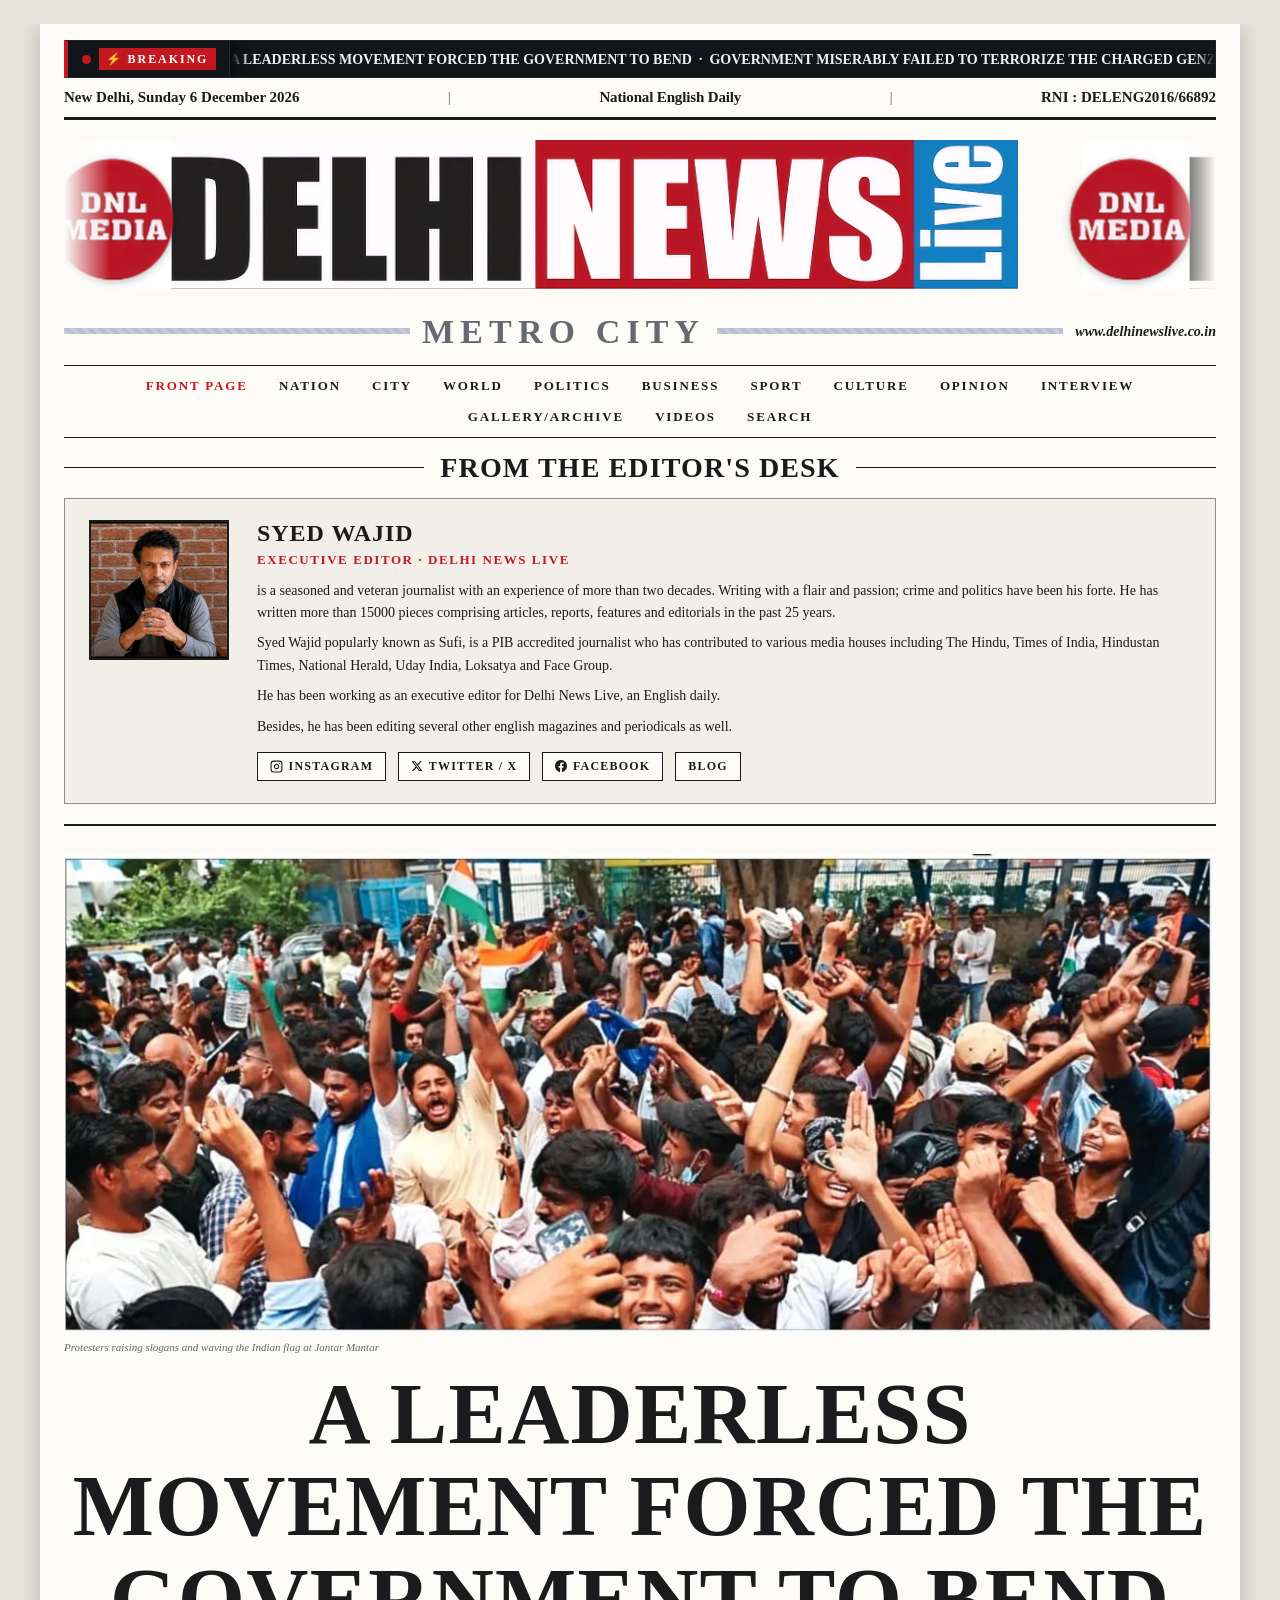
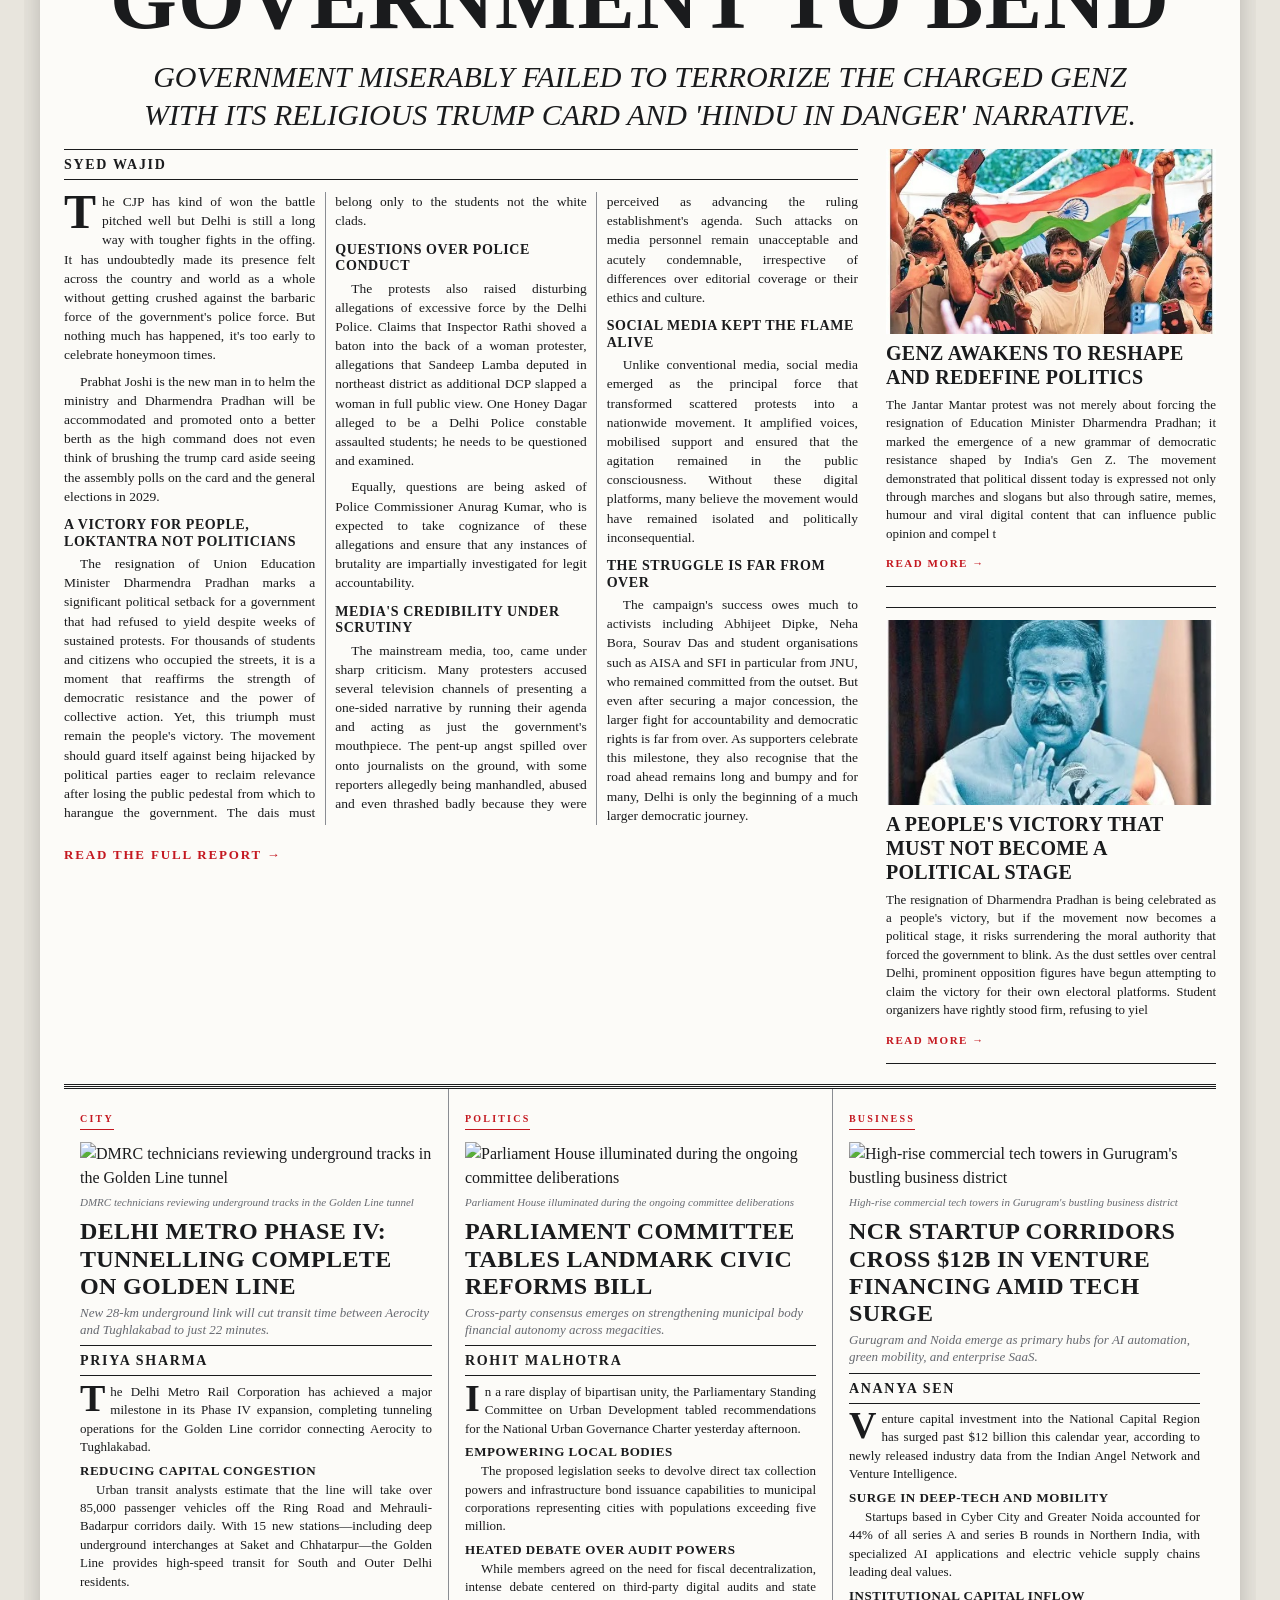
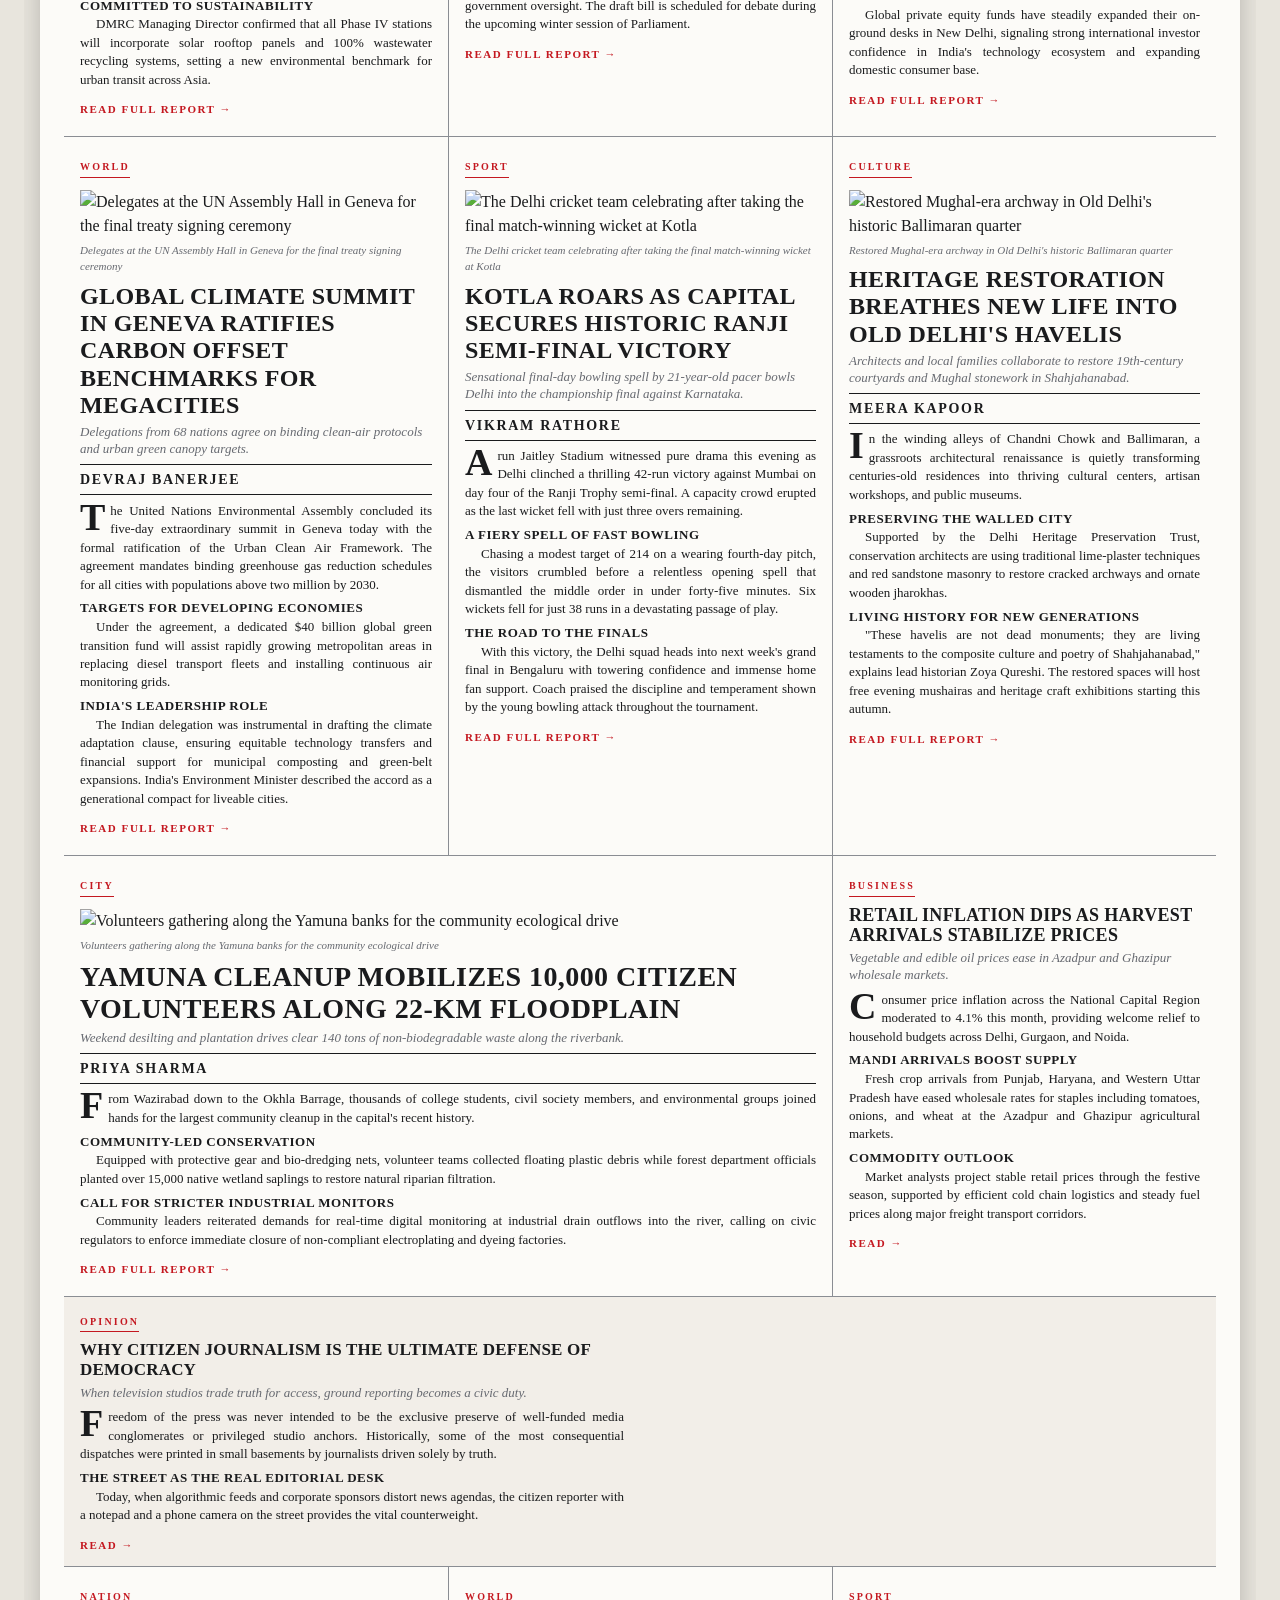
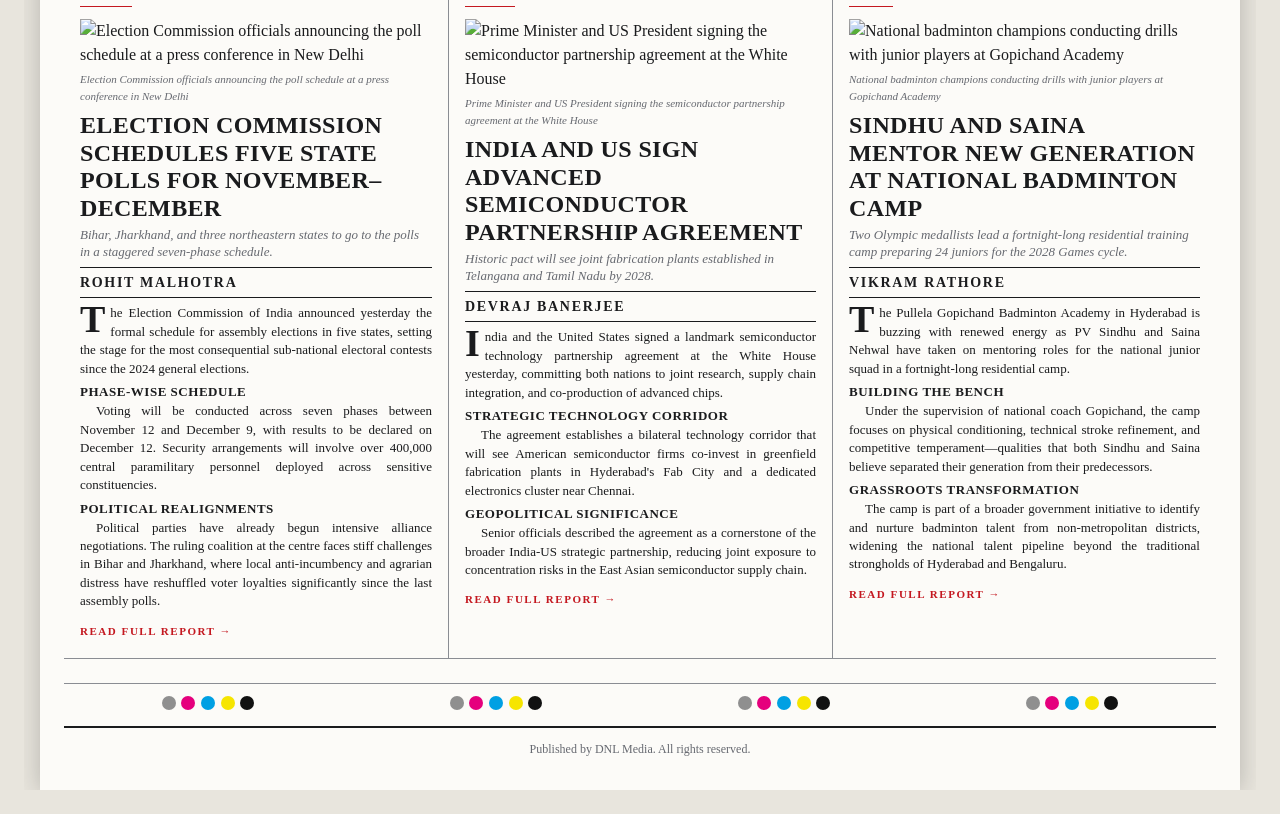
==== index.html @ 9e206ee4 "feat: add admin toggle for interview Q&A auto-bolding, paste normalization, and markdown bolding" ====
<!DOCTYPE html>
<html lang="en">
<head>
    <meta charset="UTF-8">
    <meta name="viewport" content="width=device-width, initial-scale=1.0">
    <title>Delhi News Live — Metro City Front Page</title>
    <meta name="description" content="The day's lead story, city reporting, opinion and national news from Delhi News Live in a classic newsprint layout.">
    <meta name="author" content="Delhi News Live">
    <meta property="og:title" content="Delhi News Live — Metro City Front Page">
    <meta property="og:description" content="The day's lead story, city reporting, opinion and national news from Delhi News Live.">
    <meta property="og:type" content="website">
    <meta name="twitter:card" content="summary_large_image">

    <!-- Favicon -->
    <link rel="icon" href="assets/logo.png" type="image/png">

    <!-- Google Fonts Preconnect & Stylesheets -->
    <link rel="preconnect" href="https://fonts.googleapis.com">
    <link rel="preconnect" href="https://fonts.gstatic.com" crossorigin="anonymous">
    <link href="https://fonts.googleapis.com/css2?family=Anton&family=Oswald:wght@400;600;700&family=PT+Serif:ital,wght@0,400;0,700;1,400;1,700&display=swap" rel="stylesheet">

    <!-- Newsprint Style -->
    <link rel="stylesheet" href="css/newsprint.css?v=21">
</head>
<body>
    <!-- Main Application Container -->
    <div id="app"></div>

    <!-- Application Scripts -->
    <!-- Supabase JS Client & Environment Config -->
    <script src="https://cdn.jsdelivr.net/npm/@supabase/supabase-js@2"></script>
    <script src="js/env.js"></script>
    <script src="js/supabaseClient.js"></script>
    <script src="js/data.js?v=21"></script>
    <script src="js/app.js?v=21"></script>
</body>
</html>
---- css/newsprint.css ----
/* ==========================================================================
   DELHI NEWS LIVE - COMPLETE MULTI-PAGE BROADSHEET SYSTEM
   Full newspaper print layouts for Front Page & inside continuation pages
   Strict Newsprint Hairline Rules - No Card Containers / No Drop Shadows
   ========================================================================== */

:root {
    --color-newsprint: #e8e5dd;
    --color-paper: #fcfbf8;
    --color-ink: #1a1b1d;
    --color-rule: #8a8d93;
    --color-stone: #666970;
    --color-strip: #c4cbd5;
    --color-tint: #f2eee8;
    --color-brandred: #c41820;
    --font-poster: "Times New Roman", Times, serif;
    --font-condensed: "Times New Roman", Times, serif;
    --font-serifhead: "Times New Roman", Times, serif;
    --font-sans: "Times New Roman", Times, serif;
}

*, *::before, *::after {
    box-sizing: border-box;
    margin: 0;
    padding: 0;
}

html {
    -webkit-text-size-adjust: 100%;
    tab-size: 4;
    line-height: 1.5;
    background-color: var(--color-newsprint);
    color: var(--color-ink);
    font-family: var(--font-serifhead);
    scroll-behavior: smooth;
    -webkit-tap-highlight-color: transparent;
    overflow-x: hidden;
    max-width: 100vw;
    width: 100%;
}

body {
    min-height: 100vh;
    background-color: var(--color-newsprint);
    color: var(--color-ink);
    padding: 0.75rem 0.35rem;
    overflow-x: hidden;
    max-width: 100vw;
    width: 100%;
}

@media (min-width: 640px) {
    body {
        padding: 1.5rem 1rem;
    }
}

@media (min-width: 1024px) {
    body {
        padding: 1.5rem 1.5rem;
    }
}

a {
    color: inherit;
    text-decoration: none;
    transition: color 0.15s ease;
}

/* ── Defensive Typography & Text Wrap ── */
h1, h2, h3, h4, h5, h6,
p, a, span, blockquote, figcaption, td, th, li {
    overflow-wrap: break-word;
    word-break: break-word;
}

/* ── Defensive Media & Embed Constraints ── */
img, video, canvas, svg {
    max-width: 100%;
    height: auto;
    display: block;
    border-radius: 0 !important;
}

iframe, embed, object {
    max-width: 100%;
    border: 0;
}

/* ── Wide Tables & Formatted Code Safety ── */
table {
    max-width: 100%;
    width: 100%;
    overflow-x: auto;
    display: block;
    border-collapse: collapse;
}

pre, code {
    max-width: 100%;
    overflow-x: auto;
    white-space: pre-wrap;
    word-break: break-word;
}

button, input, select, textarea {
    font: inherit;
    color: inherit;
    letter-spacing: inherit;
    max-width: 100%;
}

/* ==========================================================================
   PAPER CONTAINER & BROADSHEET PAGE
   ========================================================================== */
.paper-page-wrapper {
    min-height: 100vh;
    background-color: var(--color-newsprint);
    display: flex;
    flex-direction: column;
    align-items: center;
    overflow-x: hidden;
    width: 100%;
    max-width: 100vw;
}

.paper {
    width: 100%;
    max-width: 1200px;
    background-color: var(--color-paper);
    padding: 0.75rem 0.75rem 1.5rem 0.75rem;
    box-shadow: 0 2px 24px rgba(0, 0, 0, 0.22);
    margin: 0 auto;
    position: relative;
    border-radius: 0 !important;
    overflow-x: hidden;
    box-sizing: border-box;
}

@media (min-width: 640px) {
    .paper {
        padding: 1rem 1.5rem 2rem 1.5rem;
    }
}

/* ==========================================================================
   PAGE FOLIO & RUNNING HEADER (FOR INSIDE PAGES)
   ========================================================================== */
.newspaper-running-folio {
    display: flex;
    flex-wrap: wrap;
    align-items: center;
    justify-content: space-between;
    gap: 0.5rem;
    border-bottom: 3px double var(--color-ink);
    padding-bottom: 0.4rem;
    margin-bottom: 0.75rem;
    font-family: var(--font-condensed);
    font-size: 13px;
    font-weight: 700;
    text-transform: uppercase;
    letter-spacing: 0.14em;
}

.folio-page-num {
    color: var(--color-brandred);
    font-size: 15px;
}

.folio-section-title {
    font-size: 16px;
    letter-spacing: 0.2em;
    color: var(--color-ink);
}

/* ==========================================================================
   NEWSPAPER PAGE-TURNING CONTROLS (EDITION NAVIGATOR)
   ========================================================================== */
.edition-page-bar {
    margin: 0.6rem 0;
    padding: 0.4rem 0.5rem;
    background-color: var(--color-tint);
    border: 1px solid var(--color-rule);
    display: flex;
    flex-wrap: wrap;
    align-items: center;
    justify-content: space-between;
    gap: 0.5rem;
    font-family: var(--font-condensed);
    font-size: 12px;
    font-weight: 700;
    text-transform: uppercase;
    letter-spacing: 0.12em;
    border-radius: 0;
}

.page-pills-list {
    display: flex;
    flex-wrap: wrap;
    align-items: center;
    gap: 0.35rem;
}

.page-pill {
    padding: 0.25rem 0.55rem;
    border: 1px solid var(--color-ink);
    background-color: var(--color-paper);
    color: var(--color-ink);
    cursor: pointer;
    border-radius: 0;
    transition: all 0.15s ease;
}

.page-pill:hover, .page-pill.active {
    background-color: var(--color-ink);
    color: var(--color-paper);
}

.page-pill.active {
    border-color: var(--color-brandred);
}

@media (max-width: 640px) {
    .edition-page-bar {
        overflow-x: auto;
        justify-content: flex-start;
        scrollbar-width: none;
    }
    .edition-page-bar::-webkit-scrollbar {
        display: none;
    }
    .page-pills-list {
        flex-wrap: nowrap;
    }
}

/* ==========================================================================
   TOP METADATA STRIP (NEW DELHI DATE | TAGLINE | RNI)
   ========================================================================== */
.top-meta-strip {
    display: flex;
    flex-wrap: wrap;
    align-items: center;
    justify-content: space-between;
    gap: 0.25rem 1rem;
    border-bottom: 3px solid var(--color-ink);
    padding-bottom: 0.5rem;
    font-family: var(--font-serifhead);
    font-size: 12px;
    font-weight: 700;
}

@media (min-width: 640px) {
    .top-meta-strip {
        font-size: 15px;
    }
}

.meta-divider {
    color: var(--color-rule);
    display: none;
}

@media (min-width: 640px) {
    .meta-divider {
        display: inline;
    }
}

.font-condensed {
    font-family: var(--font-condensed);
}

.font-poster {
    font-family: var(--font-poster);
}

.font-serifhead {
    font-family: var(--font-serifhead);
}

/* ==========================================================================
   MASTHEAD & MARQUEE GLIDE
   ========================================================================== */
.masthead-track {
    display: block;
    margin-top: 0.75rem;
    overflow: hidden;
    padding: 8px 0;
    -webkit-mask-image: linear-gradient(90deg, transparent, #000 4% 96%, transparent);
    mask-image: linear-gradient(90deg, transparent, #000 4% 96%, transparent);
    cursor: pointer;
}

.masthead-marquee {
    display: flex;
    align-items: center;
    gap: 2.5rem;
    width: max-content;
    padding-right: 2.5rem;
    animation: masthead-scroll 22s linear infinite;
}

.masthead-track:hover .masthead-marquee {
    animation-play-state: paused;
}

@keyframes masthead-scroll {
    0% {
        transform: translateX(-50%);
    }
    100% {
        transform: translateX(0);
    }
}

.masthead-item {
    flex: none;
    height: 62px;
    width: auto;
    object-fit: contain;
    border-radius: 0 !important;
}

.dnl-logo-lockup {
    position: relative;
    display: inline-flex;
    align-items: center;
    height: 62px;
    aspect-ratio: 1024 / 161;
    flex: none;
    user-select: none;
}

.dnl-logo-banner {
    width: 100%;
    height: 100%;
    display: block;
    object-fit: contain;
    pointer-events: none;
}

.dnl-circle-spin-wrap {
    position: absolute;
    left: 4.98%;
    top: 52.8%;
    transform: translate(-50%, -50%);
    height: 110%;
    aspect-ratio: 1 / 1;
    perspective: 600px;
    display: flex;
    align-items: center;
    justify-content: center;
    pointer-events: none;
}

.dnl-globe-disc {
    width: 100%;
    height: 100%;
    position: relative;
    transform-style: preserve-3d;
    animation: dnlGlobeSpin 7s linear infinite;
    will-change: transform;
}

.dnl-globe-face {
    position: absolute;
    inset: 0;
    width: 100%;
    height: 100%;
    border-radius: 50%;
    backface-visibility: hidden;
    -webkit-backface-visibility: hidden;
    object-fit: contain;
    filter: drop-shadow(0 2px 5px rgba(0, 0, 0, 0.25));
}

.dnl-globe-front {
    transform: rotateY(0deg);
}

.dnl-globe-back {
    transform: rotateY(180deg);
}

@keyframes dnlGlobeSpin {
    0% {
        transform: rotateY(0deg);
    }
    100% {
        transform: rotateY(360deg);
    }
}

@media (min-width: 640px) {
    .masthead-item,
    .dnl-logo-lockup {
        height: 110px;
    }
    .masthead-marquee {
        gap: 4rem;
        padding-right: 4rem;
    }
}

@media (min-width: 1024px) {
    .masthead-item,
    .dnl-logo-lockup {
        height: 150px;
    }
}

/* ==========================================================================
   SUB-MASTHEAD STRIP (METRO CITY | WWW.DELHINEWSLIVE.CO.IN)
   ========================================================================== */
.sub-masthead-strip {
    margin-top: 0.5rem;
    display: flex;
    align-items: center;
    gap: 0.75rem;
}

.sub-strip-bar {
    height: 6px;
    flex: 1;
    background-color: var(--color-strip);
    background-image: repeating-linear-gradient(
        45deg,
        var(--color-strip),
        var(--color-strip) 4px,
        rgba(0,0,0,0.06) 4px,
        rgba(0,0,0,0.06) 8px
    );
}

.edition-title {
    font-family: var(--font-condensed);
    font-size: 19px;
    font-weight: 700;
    letter-spacing: 0.18em;
    color: var(--color-stone);
    white-space: nowrap;
    text-transform: uppercase;
}

@media (min-width: 640px) {
    .edition-title {
        font-size: 34px;
    }
}

.website-label {
    white-space: nowrap;
    font-family: var(--font-serifhead);
    font-size: 11px;
    font-weight: 700;
    font-style: italic;
}

@media (min-width: 640px) {
    .website-label {
        font-size: 14px;
    }
}

/* ==========================================================================
   NAVIGATION BAR (FRONT PAGE | SECTIONS | SEARCH)
   ========================================================================== */
.nav-bar {
    margin-top: 0.5rem;
    display: flex;
    flex-wrap: wrap;
    align-items: center;
    justify-content: center;
    gap: 0.35rem 1rem;
    border-top: 1px solid var(--color-ink);
    border-bottom: 1px solid var(--color-ink);
    padding: 0.375rem 0.5rem;
    font-family: var(--font-condensed);
    font-size: 12px;
    font-weight: 700;
    text-transform: uppercase;
    letter-spacing: 0.14em;
}

@media (min-width: 640px) {
    .nav-bar {
        font-size: 13px;
        gap: 0.25rem 1.25rem;
    }
}

.nav-link {
    cursor: pointer;
    padding: 0.25rem 0.35rem;
    border-radius: 0;
    display: inline-block;
    white-space: nowrap;
}

.nav-link:hover, .nav-link.active {
    color: var(--color-brandred);
}

@media (max-width: 640px) {
    .nav-bar {
        flex-wrap: nowrap;
        overflow-x: auto;
        justify-content: flex-start;
        -webkit-overflow-scrolling: touch;
        scrollbar-width: none;
        padding: 0.4rem 0.5rem;
        gap: 0.2rem 0.65rem;
    }
    .nav-bar::-webkit-scrollbar {
        display: none;
    }
    .nav-link {
        flex-shrink: 0;
        padding: 0.3rem 0.45rem;
    }
}

/* ==========================================================================
   LEAD STORY & MAIN ARTICLE LAYOUT
   ========================================================================== */
.lead-article {
    margin-top: 0.75rem;
    min-width: 0;
    max-width: 100%;
}

.figure-wrapper {
    margin-bottom: 0.5rem;
    min-width: 0;
    max-width: 100%;
}

.lead-image {
    width: 100%;
    max-height: 520px;
    object-fit: cover;
    border-radius: 0 !important;
}

.lead-caption {
    margin-top: 0.25rem;
    font-family: var(--font-serifhead);
    font-size: 11px;
    font-style: italic;
    color: var(--color-stone);
    overflow-wrap: break-word;
    word-break: break-word;
}

.lead-headline {
    margin-top: 0.75rem;
    text-align: center;
    font-family: var(--font-poster);
    font-size: 32px;
    font-weight: 700;
    line-height: 1.08;
    letter-spacing: 0.015em;
    text-transform: uppercase;
    cursor: pointer;
    overflow-wrap: break-word;
    word-break: break-word;
    min-width: 0;
    max-width: 100%;
}

.lead-headline a:hover {
    color: var(--color-brandred);
}

@media (min-width: 640px) {
    .lead-headline {
        font-size: 62px;
    }
}

@media (min-width: 1024px) {
    .lead-headline {
        font-size: 86px;
    }
}

.lead-standfirst {
    margin: 0.75rem auto 0 auto;
    max-width: 1050px;
    text-align: center;
    font-family: var(--font-serifhead);
    font-size: 15px;
    line-height: 1.25;
    font-style: italic;
    color: var(--color-ink);
    overflow-wrap: break-word;
    word-break: break-word;
    min-width: 0;
}

@media (min-width: 640px) {
    .lead-standfirst {
        font-size: 24px;
    }
}

@media (min-width: 1024px) {
    .lead-standfirst {
        font-size: 30px;
    }
}


/* Two-column split: Main Lead Body + Side Rail */
.story-grid-split {
    margin-top: 1rem;
    display: grid;
    grid-template-columns: 1fr;
    gap: 1.5rem;
}

@media (min-width: 900px) {
    .story-grid-split {
        grid-template-columns: minmax(0, 1fr) 330px;
        gap: 1.75rem;
    }
}

.byline-bar {
    margin-bottom: 0.75rem;
    border-top: 1px solid var(--color-ink);
    border-bottom: 1px solid var(--color-ink);
    padding: 0.25rem 0;
    font-family: var(--font-condensed);
    font-size: 14px;
    font-weight: 700;
    text-transform: uppercase;
    letter-spacing: 0.12em;
}

/* Multi-column broadsheet reading */
.newscols {
    font-family: var(--font-serifhead);
    columns: 1;
    font-size: 13.5px;
    line-height: 1.42;
    column-rule: 1px solid var(--color-rule);
    column-gap: 20px;
}

@media (min-width: 641px) and (max-width: 1024px) {
    .newscols {
        columns: 2;
    }
}

@media (min-width: 1025px) {
    .newscols {
        columns: 3;
        font-size: 13.5px;
        line-height: 1.42;
    }
}

.newscols p {
    text-align: left;
    -webkit-hyphens: auto;
    hyphens: auto;
    margin-bottom: 0.45rem;
}

@media (min-width: 640px) {
    .newscols p {
        text-align: justify;
    }
}

.dropcap:first-letter {
    float: left;
    font-family: var(--font-serifhead);
    padding-right: 6px;
    font-size: 48px;
    font-weight: 700;
    line-height: 0.82;
}

.col-head {
    font-family: var(--font-condensed);
    margin-top: 0.7rem;
    margin-bottom: 0.25rem;
    font-size: 14px;
    font-weight: 700;
    line-height: 1.18;
    text-transform: uppercase;
    letter-spacing: 0.04em;
}

.read-full-report-link {
    display: inline-block;
    margin-top: 0.75rem;
    font-family: var(--font-condensed);
    font-size: 13px;
    font-weight: 700;
    text-transform: uppercase;
    letter-spacing: 0.14em;
    color: var(--color-brandred);
}

.read-full-report-link:hover {
    text-decoration: underline;
}

/* ==========================================================================
   FRONT PAGE SECONDARY STORIES (SIDE RAIL)
   ========================================================================== */
.side-rail {
    display: flex;
    flex-direction: column;
    gap: 1.25rem;
}

.boxed-story {
    border-top: 1px solid var(--color-ink);
    border-bottom: 1px solid var(--color-ink);
    background-color: transparent !important;
    padding: 0.75rem 0;
    border-radius: 0 !important;
    box-shadow: none !important;
}

.boxed-story:first-child {
    border-top: none;
    padding-top: 0;
}

.boxed-story img {
    margin-bottom: 0.5rem;
    width: 100%;
    height: auto;
    max-height: 185px;
    object-fit: cover;
    border-radius: 0 !important;
}

.boxed-headline {
    font-family: var(--font-condensed);
    font-size: 19px;
    font-weight: 700;
    line-height: 1.18;
    letter-spacing: 0.012em;
    text-transform: uppercase;
}

.boxed-headline a:hover {
    color: var(--color-brandred);
}

@media (min-width: 640px) {
    .boxed-headline {
        font-size: 20px;
    }
}

.boxed-body {
    margin-top: 0.4rem;
    text-align: left;
    -webkit-hyphens: auto;
    hyphens: auto;
    font-family: var(--font-serifhead);
    font-size: 13px;
    line-height: 1.42;
    color: var(--color-ink);
}

@media (min-width: 640px) {
    .boxed-body {
        text-align: justify;
    }
}

/* ==========================================================================
   AUTHENTIC NEWSPAPER BROADSHEET SECTION GRID & HAIRLINE RULES
   Strict Newsprint Styling: No Card Containers, No Shadows, Square Corners
   ========================================================================== */
.section-index-broadsheet-grid {
    display: grid;
    grid-template-columns: 1fr;
    border: 1px solid var(--color-rule);
    margin-top: 0.75rem;
    background: transparent !important;
    border-radius: 0 !important;
    box-shadow: none !important;
    gap: 0 !important;
}

@media (min-width: 768px) {
    .section-index-broadsheet-grid {
        grid-template-columns: repeat(2, 1fr);
    }
}

@media (min-width: 1024px) {
    .section-index-broadsheet-grid {
        grid-template-columns: repeat(3, 1fr);
    }
}

.section-index-grid-cell {
    padding: 1.15rem 1.15rem;
    border-bottom: 1px solid var(--color-rule);
    border-right: none;
    display: flex;
    flex-direction: column;
    justify-content: space-between;
    background: transparent !important;
    box-shadow: none !important;
    border-radius: 0 !important;
    margin: 0 !important;
}

@media (min-width: 768px) {
    .section-index-grid-cell {
        border-right: 1px solid var(--color-rule);
    }
    .section-index-grid-cell:nth-child(2n) {
        border-right: none;
    }
    .section-index-grid-cell:nth-last-child(-n+2):nth-child(2n+1),
    .section-index-grid-cell:nth-last-child(-n+2):nth-child(2n+1) ~ .section-index-grid-cell {
        border-bottom: none;
    }
}

@media (min-width: 1024px) {
    .section-index-grid-cell {
        border-right: 1px solid var(--color-rule);
    }
    .section-index-grid-cell:nth-child(2n) {
        border-right: 1px solid var(--color-rule);
    }
    .section-index-grid-cell:nth-child(3n) {
        border-right: none;
    }
    .section-index-grid-cell:nth-last-child(-n+3):nth-child(3n+1),
    .section-index-grid-cell:nth-last-child(-n+3):nth-child(3n+1) ~ .section-index-grid-cell {
        border-bottom: none;
    }
}

.section-index-grid-cell img {
    width: 100%;
    height: 175px;
    object-fit: cover;
    margin-bottom: 0.6rem;
    border-radius: 0 !important;
    border: 1px solid var(--color-rule);
}

.broadsheet-news-grid {
    display: grid;
    grid-template-columns: 1fr;
    border-top: 2px solid var(--color-ink);
    border-bottom: 2px solid var(--color-ink);
    margin-top: 0.75rem;
    background: transparent;
    border-radius: 0 !important;
    box-shadow: none !important;
}

@media (min-width: 768px) {
    .broadsheet-news-grid {
        grid-template-columns: repeat(2, 1fr);
    }
}

@media (min-width: 1024px) {
    .broadsheet-news-grid {
        grid-template-columns: repeat(3, 1fr);
    }
}

.broadsheet-grid-item {
    padding: 1rem 1rem;
    border-bottom: 1px solid var(--color-rule);
    display: flex;
    flex-direction: column;
    justify-content: space-between;
    background: transparent !important;
    box-shadow: none !important;
    border-radius: 0 !important;
}

@media (min-width: 768px) {
    .broadsheet-grid-item {
        border-right: 1px solid var(--color-rule);
    }
    .broadsheet-grid-item:nth-child(2n) {
        border-right: none;
    }
}

@media (min-width: 1024px) {
    .broadsheet-grid-item {
        border-right: 1px solid var(--color-rule);
    }
    .broadsheet-grid-item:nth-child(2n) {
        border-right: 1px solid var(--color-rule);
    }
    .broadsheet-grid-item:nth-child(3n) {
        border-right: none;
    }
}

.broadsheet-grid-item img {
    width: 100%;
    height: 175px;
    object-fit: cover;
    margin-bottom: 0.6rem;
    border-radius: 0 !important;
    border: 1px solid rgba(0, 0, 0, 0.2);
}

.broadsheet-headline {
    font-family: var(--font-condensed);
    font-size: 20px;
    font-weight: 700;
    line-height: 1.18;
    text-transform: uppercase;
    letter-spacing: 0.012em;
}

.broadsheet-headline a:hover {
    color: var(--color-brandred);
}

.broadsheet-body-text {
    margin-top: 0.45rem;
    text-align: left;
    -webkit-hyphens: auto;
    hyphens: auto;
    font-family: var(--font-serifhead);
    font-size: 13px;
    line-height: 1.42;
    color: var(--color-ink);
}

@media (min-width: 640px) {
    .broadsheet-body-text {
        text-align: justify;
    }
}

.broadsheet-item-footer {
    margin-top: 0.85rem;
    border-top: 1px dashed var(--color-rule);
    padding-top: 0.4rem;
    display: flex;
    align-items: center;
    justify-content: space-between;
}

.turn-page-link {
    font-family: var(--font-condensed);
    font-size: 12px;
    font-weight: 700;
    text-transform: uppercase;
    letter-spacing: 0.14em;
    color: var(--color-brandred);
    cursor: pointer;
}

.turn-page-link:hover {
    text-decoration: underline;
}

.section-tag {
    font-family: var(--font-condensed);
    font-size: 11px;
    font-weight: 700;
    text-transform: uppercase;
    letter-spacing: 0.2em;
    color: var(--color-brandred);
}

/* ==========================================================================
   INSIDE BROADSHEET NEWSPAPER PAGE (PAGE 2, PAGE 3, ETC.)
   ========================================================================== */
.inside-newspaper-page {
    margin-top: 0.5rem;
}

.inside-lead-block {
    display: grid;
    grid-template-columns: 1fr;
    gap: 1.25rem;
    border-bottom: 2px solid var(--color-ink);
    padding-bottom: 1.25rem;
    margin-bottom: 1.25rem;
}

@media (min-width: 900px) {
    .inside-lead-block {
        grid-template-columns: minmax(0, 1.4fr) minmax(0, 1fr);
    }
}

.inside-lead-title {
    font-family: var(--font-poster);
    font-size: 28px;
    font-weight: 700;
    line-height: 1.12;
    text-transform: uppercase;
    letter-spacing: 0.015em;
}

@media (min-width: 640px) {
    .inside-lead-title {
        font-size: 42px;
    }
}

.inside-lead-standfirst {
    margin-top: 0.4rem;
    font-family: var(--font-serifhead);
    font-size: 15px;
    font-style: italic;
    color: var(--color-stone);
    line-height: 1.35;
}

/* ==========================================================================
   ARTICLE FULL DETAIL PAGE VIEW
   ========================================================================== */
.article-detail-container {
    margin-top: 1rem;
    min-width: 0;
    max-width: 100%;
}

.article-detail-tag {
    font-family: var(--font-condensed);
    font-size: 13px;
    font-weight: 700;
    text-transform: uppercase;
    letter-spacing: 0.2em;
    color: var(--color-brandred);
}

.article-detail-title {
    margin-top: 0.35rem;
    font-family: var(--font-poster);
    font-size: 34px;
    font-weight: 700;
    text-transform: uppercase;
    line-height: 1.10;
    letter-spacing: 0.012em;
    overflow-wrap: break-word;
    word-break: break-word;
    min-width: 0;
    max-width: 100%;
}

@media (min-width: 640px) {
    .article-detail-title {
        font-size: 58px;
    }
}

.article-detail-standfirst {
    margin-top: 0.5rem;
    font-family: var(--font-serifhead);
    font-size: 16px;
    font-style: italic;
    color: var(--color-stone);
    line-height: 1.35;
    overflow-wrap: break-word;
    word-break: break-word;
    min-width: 0;
    max-width: 100%;
}

.article-detail-byline {
    margin-top: 0.6rem;
    border-top: 1px solid var(--color-rule);
    border-bottom: 1px solid var(--color-rule);
    padding: 0.35rem 0;
    font-family: var(--font-condensed);
    font-size: 12px;
    text-transform: uppercase;
    letter-spacing: 0.16em;
    overflow-wrap: break-word;
    word-break: break-word;
    min-width: 0;
    max-width: 100%;
}

.article-detail-figure {
    margin-top: 0.75rem;
    min-width: 0;
    max-width: 100%;
}

.article-detail-body {
    margin-top: 1rem;
    font-family: var(--font-serifhead);
    font-size: 15px;
    line-height: 1.6;
    overflow-wrap: break-word;
    word-break: break-word;
    min-width: 0;
    max-width: 100%;
}

.article-detail-body p {
    margin-bottom: 0.75rem;
    text-align: left;
}

@media (min-width: 640px) {
    .article-detail-body p {
        text-align: justify;
    }
}

/* ==========================================================================
   INTERVIEW & Q&A TYPOGRAPHY
   ========================================================================== */
.article-qa-question-wrap {
    margin-top: 1.4rem;
    margin-bottom: 0.35rem;
}

.article-qa-question {
    font-family: var(--font-serifhead);
    font-size: 18px;
    font-weight: 700 !important;
    line-height: 1.45;
    color: var(--color-ink);
    margin: 0 0 0.35rem 0;
    text-align: left !important;
}

.article-qa-question strong {
    font-weight: 700 !important;
    color: var(--color-ink);
}

.article-qa-answer {
    margin-top: 0;
    margin-bottom: 0.9rem;
    font-family: var(--font-serifhead);
    line-height: 1.65;
}

.col-qa-question {
    font-family: var(--font-serifhead);
    font-size: 14.5px;
    font-weight: 700 !important;
    line-height: 1.4;
    color: var(--color-ink);
    margin-top: 0.85rem;
    margin-bottom: 0.25rem;
    text-align: left !important;
}

.col-qa-question strong {
    font-weight: 700 !important;
}

.back-link {
    display: inline-block;
    margin-top: 1rem;
    font-family: var(--font-condensed);
    font-size: 13px;
    text-transform: uppercase;
    letter-spacing: 0.14em;
    text-decoration: underline;
    cursor: pointer;
}

.back-link:hover {
    color: var(--color-brandred);
}

/* ==========================================================================
   ARCHIVE SEARCH VIEW
   ========================================================================== */
.page-header-title {
    margin-top: 1rem;
    border-bottom: 3px solid var(--color-ink);
    padding-bottom: 0.35rem;
    font-family: var(--font-poster);
    font-size: 32px;
    font-weight: 700;
    text-transform: uppercase;
    line-height: 1.12;
    letter-spacing: 0.015em;
}

@media (min-width: 640px) {
    .page-header-title {
        font-size: 48px;
    }
}

.search-input-field {
    margin-top: 0.75rem;
    width: 100%;
    border: 2px solid var(--color-ink);
    background-color: var(--color-paper);
    padding: 0.6rem 0.85rem;
    font-family: var(--font-serifhead);
    font-size: 16px;
    outline: none;
    border-radius: 0;
}

.search-input-field:focus {
    box-shadow: 0 0 0 2px var(--color-ink);
}

.search-results-list {
    margin-top: 1rem;
    display: flex;
    flex-direction: column;
    gap: 1rem;
}

.search-item {
    border-bottom: 1px solid var(--color-rule);
    padding-bottom: 0.75rem;
}

.search-item h2 {
    font-family: var(--font-poster);
    font-size: 22px;
    font-weight: 700;
    text-transform: uppercase;
    line-height: 1.15;
    letter-spacing: 0.015em;
}

.search-item h2 a:hover {
    color: var(--color-brandred);
}

.search-item p {
    margin-top: 0.25rem;
    font-family: var(--font-serifhead);
    font-size: 14px;
    color: var(--color-stone);
}

/* ==========================================================================
   NEWSROOM LOGIN & AUTH VIEW
   ========================================================================== */
.auth-box {
    margin: 2rem auto 0 auto;
    max-width: 440px;
    border: 2px solid var(--color-ink);
    background-color: var(--color-paper);
    padding: 1.5rem;
    border-radius: 0;
}

.auth-title {
    font-family: var(--font-poster);
    font-size: 30px;
    font-weight: 700;
    text-transform: uppercase;
    line-height: 1.15;
    letter-spacing: 0.015em;
}

.auth-subtitle {
    margin-top: 0.25rem;
    font-family: var(--font-serifhead);
    font-size: 13px;
    font-style: italic;
    color: var(--color-stone);
}

.auth-form {
    margin-top: 1rem;
    display: flex;
    flex-direction: column;
    gap: 0.75rem;
}

.input-standard {
    width: 100%;
    border: 1px solid var(--color-ink);
    background-color: var(--color-paper);
    padding: 0.5rem 0.75rem;
    font-family: var(--font-serifhead);
    font-size: 15px;
    outline: none;
    border-radius: 0;
}

.input-standard:focus {
    box-shadow: 0 0 0 1px var(--color-ink);
}

.btn-primary {
    width: 100%;
    background-color: var(--color-ink);
    color: var(--color-paper);
    border: 1px solid var(--color-ink);
    padding: 0.55rem 0.75rem;
    font-family: var(--font-condensed);
    font-size: 14px;
    font-weight: 700;
    text-transform: uppercase;
    letter-spacing: 0.18em;
    cursor: pointer;
    border-radius: 0;
    transition: opacity 0.15s ease;
}

.btn-primary:hover {
    opacity: 0.9;
}

.btn-secondary {
    background-color: transparent;
    color: var(--color-ink);
    border: 1px solid var(--color-ink);
    padding: 0.45rem 0.75rem;
    font-family: var(--font-condensed);
    font-size: 13px;
    font-weight: 700;
    text-transform: uppercase;
    letter-spacing: 0.16em;
    cursor: pointer;
    border-radius: 0;
}

.btn-secondary:hover {
    background-color: rgba(0,0,0,0.05);
}

.btn-danger {
    background-color: transparent;
    color: var(--color-brandred);
    border: 1px solid var(--color-brandred);
    padding: 0.35rem 0.6rem;
    font-family: var(--font-condensed);
    font-size: 12px;
    font-weight: 700;
    text-transform: uppercase;
    letter-spacing: 0.12em;
    cursor: pointer;
    border-radius: 0;
}

.btn-danger:hover {
    background-color: var(--color-brandred);
    color: white;
}

.auth-error {
    margin-top: 0.75rem;
    font-family: var(--font-serifhead);
    font-size: 13px;
    color: var(--color-brandred);
}

/* ==========================================================================
   NEWSROOM DESK (CMS) VIEW
   ========================================================================== */
.newsroom-header {
    margin-top: 1rem;
    display: flex;
    flex-wrap: wrap;
    align-items: center;
    justify-content: space-between;
    gap: 0.5rem;
    border-top: 2px solid var(--color-ink);
    border-bottom: 2px solid var(--color-ink);
    padding: 0.5rem 0;
}

.newsroom-title {
    font-family: var(--font-poster);
    font-size: 26px;
    font-weight: 700;
    text-transform: uppercase;
    line-height: 1.15;
    letter-spacing: 0.015em;
}

@media (min-width: 640px) {
    .newsroom-title {
        font-size: 34px;
    }
}

.field-label {
    font-family: var(--font-condensed);
    font-size: 12px;
    font-weight: 700;
    text-transform: uppercase;
    letter-spacing: 0.16em;
    color: var(--color-stone);
    display: block;
    margin-bottom: 0.2rem;
}

.cms-card {
    margin-top: 1rem;
    border: 1px solid var(--color-rule);
    padding: 0.85rem;
    background-color: var(--color-paper);
    border-radius: 0;
}

.cms-card-primary {
    border: 2px solid var(--color-ink);
}

.cms-grid-2 {
    display: grid;
    gap: 0.65rem;
    grid-template-columns: 1fr;
}

@media (min-width: 640px) {
    .cms-grid-2 {
        grid-template-columns: repeat(2, 1fr);
    }
}

.cms-grid-3 {
    display: grid;
    gap: 0.65rem;
    grid-template-columns: 1fr;
}

@media (min-width: 640px) {
    .cms-grid-3 {
        grid-template-columns: repeat(3, 1fr);
    }
}

.cms-grid-4 {
    display: grid;
    gap: 0.65rem;
    grid-template-columns: 1fr;
}

@media (min-width: 640px) {
    .cms-grid-4 {
        grid-template-columns: repeat(2, 1fr);
    }
}

@media (min-width: 1024px) {
    .cms-grid-4 {
        grid-template-columns: repeat(4, 1fr);
    }
}

.story-table-row {
    display: flex;
    flex-wrap: wrap;
    align-items: center;
    justify-content: space-between;
    gap: 0.5rem;
    padding: 0.65rem 0;
    border-bottom: 1px solid var(--color-rule);
}

/* ==========================================================================
   REGISTRATION CALIBRATION MARKS & FOOTER
   ========================================================================== */
.calibration-dots-strip {
    margin-top: 1.5rem;
    display: flex;
    align-items: center;
    justify-content: space-around;
    border-top: 1px solid var(--color-rule);
    padding-top: 0.75rem;
}

.dot-cluster {
    display: flex;
    gap: 0.35rem;
}

.reg-dot {
    display: inline-block;
    width: 12px;
    height: 12px;
    border-radius: 50%;
}

@media (min-width: 640px) {
    .reg-dot {
        width: 14px;
        height: 14px;
    }
}

.footer-credits {
    margin-top: 1rem;
    border-top: 2px solid var(--color-ink);
    padding-top: 0.75rem;
    text-align: center;
    font-family: var(--font-serifhead);
    font-size: 12px;
    color: var(--color-stone);
}

.footer-credits a {
    text-decoration: underline;
}

.footer-credits a:hover {
    color: var(--color-brandred);
}

/* ==========================================================================
   CONTINUATION NEWSPAPER SCROLL
   All stories below the front-page lead render as a continuous broadsheet page
   No card containers · No shadows · No rounded corners
   Hairline 1px column rules only
   ========================================================================== */

/* Wrapper for the continuation section */
.continuation-scroll {
    margin-top: 0;
    min-width: 0;
    max-width: 100%;
}

/* Top rule that separates front page from continuation (thick double rule) */
.continuation-rule-top {
    margin-top: 1.25rem;
    border-top: 3px double var(--color-ink);
    padding-top: 0.1rem;
    border-bottom: 1px solid var(--color-ink);
    margin-bottom: 0;
}

/* Each horizontal row of stories */
.cont-row {
    display: grid;
    border-bottom: 1px solid var(--color-rule);
    min-width: 0;
    max-width: 100%;
}

/* 3-column row */
.cont-row-3col {
    grid-template-columns: minmax(0, 1fr);
}

@media (min-width: 640px) {
    .cont-row-3col {
        grid-template-columns: repeat(2, minmax(0, 1fr));
    }
}

@media (min-width: 960px) {
    .cont-row-3col {
        grid-template-columns: repeat(3, minmax(0, 1fr));
    }
}

/* 2-column row: wide feature + narrow brief */
.cont-row-2col {
    grid-template-columns: minmax(0, 1fr);
}

@media (min-width: 640px) {
    .cont-row-2col {
        grid-template-columns: minmax(0, 2fr) minmax(0, 1fr);
    }
}

/* Briefs row: two small columns */
.cont-row-briefs {
    grid-template-columns: minmax(0, 1fr);
    background-color: var(--color-tint);
}

@media (min-width: 640px) {
    .cont-row-briefs {
        grid-template-columns: repeat(2, minmax(0, 1fr));
    }
}

/* Each column cell */
.cont-cell {
    padding: 1rem 1rem;
    border-left: 1px solid var(--color-rule);
    background: transparent !important;
    box-shadow: none !important;
    border-radius: 0 !important;
    min-width: 0;
    max-width: 100%;
    overflow-wrap: break-word;
    word-break: break-word;
}

.cont-cell > * {
    min-width: 0;
    max-width: 100%;
}

/* No left border on the first cell in each row */
.cont-cell-first {
    border-left: none;
}

.cont-cell-wide {
    /* no extra styling needed, width comes from grid */
    min-width: 0;
}

.cont-cell-narrow {
    border-left: 1px solid var(--color-rule);
    min-width: 0;
}

.cont-brief {
    padding: 0.65rem 1rem;
}

/* Section tag inside continuation cell */
.cont-section-tag {
    font-family: var(--font-condensed);
    font-size: 10px;
    font-weight: 700;
    text-transform: uppercase;
    letter-spacing: 0.22em;
    color: var(--color-brandred);
    margin-bottom: 0.25rem;
    border-bottom: 1px solid var(--color-brandred);
    padding-bottom: 0.15rem;
    display: inline-block;
}

/* Continuation headlines */
.cont-headline {
    font-family: var(--font-poster);
    font-size: 22px;
    font-weight: 700;
    line-height: 1.14;
    text-transform: uppercase;
    letter-spacing: 0.015em;
    margin-top: 0.25rem;
    overflow-wrap: break-word;
    word-break: break-word;
    min-width: 0;
    max-width: 100%;
}

.cont-headline a:hover {
    color: var(--color-brandred);
}

@media (min-width: 640px) {
    .cont-headline {
        font-size: 24px;
    }
}

/* Brief headline (smaller) */
.cont-brief-headline {
    font-family: var(--font-condensed);
    font-size: 17px;
    font-weight: 700;
    line-height: 1.18;
    text-transform: uppercase;
    letter-spacing: 0.012em;
    margin-top: 0.25rem;
    overflow-wrap: break-word;
    word-break: break-word;
    min-width: 0;
    max-width: 100%;
}

.cont-brief-headline a:hover {
    color: var(--color-brandred);
}

/* Continuation standfirst */
.cont-standfirst {
    margin-top: 0.3rem;
    font-family: var(--font-serifhead);
    font-size: 13px;
    font-style: italic;
    color: var(--color-stone);
    line-height: 1.3;
    overflow-wrap: break-word;
    word-break: break-word;
    min-width: 0;
    max-width: 100%;
}

/* Continuation figure */
.cont-figure {
    margin: 0.5rem 0;
    min-width: 0;
    max-width: 100%;
}

.cont-figure img {
    width: 100%;
    height: auto;
    max-height: 200px;
    object-fit: cover;
    border-radius: 0 !important;
    display: block;
}

@media (min-width: 640px) {
    .cont-figure img {
        max-height: 220px;
    }
}


/* Continuation body text */
.cont-body {
    margin-top: 0.4rem;
    font-family: var(--font-serifhead);
    font-size: 13px;
    line-height: 1.42;
    text-align: left;
    -webkit-hyphens: auto;
    hyphens: auto;
    overflow-wrap: break-word;
    word-break: break-word;
    min-width: 0;
    max-width: 100%;
}

@media (min-width: 640px) {
    .cont-body {
        text-align: justify;
    }
}

.cont-body p {
    margin-bottom: 0.4rem;
    text-indent: 0;
}

.cont-body p.dropcap:first-letter {
    float: left;
    font-family: var(--font-serifhead);
    padding-right: 5px;
    font-size: 38px;
    font-weight: 700;
    line-height: 0.82;
}

/* Mobile: stack all cells vertically and add top border instead of left */
@media (max-width: 639px) {
    .cont-cell {
        border-left: none;
        border-top: 1px solid var(--color-rule);
        padding: 0.75rem 0.5rem;
    }
    .cont-cell-first {
        border-top: none;
    }
    .cont-headline {
        font-size: 20px;
    }
}

/* ==========================================================================
   ADMIN TAB PILLS (Stories | Video Clippings | Site Settings)
   ========================================================================== */
.admin-tab-bar {
    display: flex;
    flex-wrap: wrap;
    gap: 0.35rem;
    margin-top: 1rem;
    border-bottom: 2px solid var(--color-ink);
    padding-bottom: 0.35rem;
}

.admin-tab-pill {
    background: transparent;
    border: 1px solid var(--color-rule);
    color: var(--color-stone);
    padding: 0.4rem 1.1rem;
    font-family: var(--font-condensed);
    font-size: 13px;
    font-weight: 700;
    text-transform: uppercase;
    letter-spacing: 0.14em;
    cursor: pointer;
    border-radius: 0;
    transition: all 0.12s ease;
}

.admin-tab-pill:hover {
    background: rgba(0,0,0,0.05);
    color: var(--color-ink);
}

.admin-tab-pill--active {
    background: var(--color-ink);
    color: var(--color-paper);
    border-color: var(--color-ink);
}

/* ==========================================================================
   VIDEO CLIPPINGS — PUBLIC SECTION
   Newspaper-authentic: thick rule header, no cards, square corners
   ========================================================================== */

/* Outer wrapper — sits below the continuation scroll */
.iv-section {
    margin-top: 1.5rem;
    border-top: 3px double var(--color-ink);
    padding-top: 1rem;
}

/* Section header (rule — title — rule) */
.iv-section-header {
    display: flex;
    align-items: center;
    gap: 0.75rem;
    margin-bottom: 1rem;
}

.iv-section-rule {
    flex: 1;
    height: 1px;
    background: var(--color-ink);
}

.iv-section-title {
    font-family: var(--font-poster);
    font-size: 22px;
    text-transform: uppercase;
    letter-spacing: 0.04em;
    white-space: nowrap;
    line-height: 1;
}

@media (min-width: 640px) {
    .iv-section-title {
        font-size: 28px;
    }
}

/* Responsive grid of video cards */
.iv-grid {
    display: grid;
    grid-template-columns: 1fr;
    gap: 0;
    border-top: 1px solid var(--color-rule);
    border-left: 1px solid var(--color-rule);
}

@media (min-width: 600px) {
    .iv-grid {
        grid-template-columns: repeat(2, 1fr);
    }
}

@media (min-width: 960px) {
    .iv-grid {
        grid-template-columns: repeat(3, 1fr);
    }
}

/* Individual card — newspaper cell, no shadow or radius */
.iv-card {
    border-right: 1px solid var(--color-rule);
    border-bottom: 1px solid var(--color-rule);
    background: transparent !important;
    box-shadow: none !important;
    border-radius: 0 !important;
    display: flex;
    flex-direction: column;
}

/* 16:9 video wrapper */
.iv-video-wrapper {
    position: relative;
    width: 100%;
    padding-top: 56.25%; /* 16:9 */
    background: #111;
    overflow: hidden;
    border-radius: 0 !important;
}

.iv-video-wrapper iframe,
.iv-video-wrapper video {
    position: absolute;
    inset: 0;
    width: 100%;
    height: 100%;
    border: none;
    border-radius: 0 !important;
}

.iv-thumb {
    position: absolute;
    inset: 0;
    width: 100%;
    height: 100%;
    object-fit: cover;
    border-radius: 0 !important;
    display: block;
}

/* Centered play symbol for missing preview */
.iv-no-video {
    position: absolute;
    inset: 0;
    display: flex;
    align-items: center;
    justify-content: center;
    color: var(--color-stone);
    font-family: var(--font-condensed);
    font-size: 13px;
    text-transform: uppercase;
    letter-spacing: 0.12em;
    background: var(--color-tint);
}

/* Text area below video */
.iv-card-body {
    padding: 0.75rem 0.9rem;
    flex: 1;
}

.iv-tag {
    font-family: var(--font-condensed);
    font-size: 10px;
    font-weight: 700;
    text-transform: uppercase;
    letter-spacing: 0.22em;
    color: var(--color-brandred);
    border-bottom: 1px solid var(--color-brandred);
    padding-bottom: 0.15rem;
    display: inline-block;
    margin-bottom: 0.3rem;
}

.iv-title {
    font-family: var(--font-condensed);
    font-size: 18px;
    font-weight: 700;
    line-height: 1.18;
    text-transform: uppercase;
    letter-spacing: 0.012em;
    margin-bottom: 0.3rem;
}

.iv-guest {
    font-family: var(--font-serifhead);
    font-size: 12px;
    color: var(--color-stone);
    margin-bottom: 0.25rem;
}

.iv-guest strong {
    color: var(--color-ink);
}

.iv-desc {
    font-family: var(--font-serifhead);
    font-size: 12.5px;
    line-height: 1.4;
    color: var(--color-ink);
    font-style: italic;
    margin-bottom: 0.2rem;
}

.iv-date {
    font-family: var(--font-condensed);
    font-size: 11px;
    color: var(--color-stone);
    text-transform: uppercase;
    letter-spacing: 0.08em;
}

/* Mobile: full-width cards */
@media (max-width: 599px) {
    .iv-grid {
        grid-template-columns: 1fr;
    }
    .iv-title {
        font-size: 16px;
    }
}

/* ==========================================================================
   BREAKING NEWS BANNER
   ========================================================================== */
.breaking-banner {
    display: flex;
    align-items: center;
    background: #111418;
    color: #fff;
    margin-bottom: 0.5rem;
    border: 1px solid #222;
    border-left: 4px solid var(--color-brandred);
    height: 38px;
    overflow: hidden;
    position: relative;
}

.breaking-badge {
    display: flex;
    align-items: center;
    gap: 0.5rem;
    padding: 0 0.85rem;
    background: #111418;
    z-index: 3;
    flex-shrink: 0;
    height: 100%;
    border-right: 1px solid #2a2a2a;
    box-shadow: 6px 0 12px rgba(0, 0, 0, 0.45);
}

.breaking-pulse-dot {
    width: 9px;
    height: 9px;
    background-color: var(--color-brandred);
    border-radius: 50% !important;
    animation: breaking-pulse 1.4s infinite ease-in-out;
    flex-shrink: 0;
}

@keyframes breaking-pulse {
    0%, 100% { opacity: 1; transform: scale(1); }
    50% { opacity: 0.3; transform: scale(0.7); }
}

.breaking-label {
    font-family: var(--font-condensed);
    font-weight: 700;
    font-size: 12px;
    letter-spacing: 0.16em;
    text-transform: uppercase;
    color: #fff;
    background: var(--color-brandred);
    padding: 0.15rem 0.45rem;
    flex-shrink: 0;
}

.breaking-ticker-viewport {
    flex: 1;
    overflow: hidden;
    position: relative;
    display: flex;
    align-items: center;
    height: 100%;
    -webkit-mask-image: linear-gradient(90deg, transparent 0%, #000 2%, #000 98%, transparent 100%);
    mask-image: linear-gradient(90deg, transparent 0%, #000 2%, #000 98%, transparent 100%);
}

.breaking-ticker-track {
    display: flex;
    align-items: center;
    width: max-content;
    animation: ticker-scroll-right 30s linear infinite;
    will-change: transform;
}

.breaking-banner:hover .breaking-ticker-track,
.breaking-ticker-viewport:hover .breaking-ticker-track,
.breaking-ticker-track:hover {
    animation-play-state: paused;
}

@keyframes ticker-scroll-right {
    0% {
        transform: translateX(-50%);
    }
    100% {
        transform: translateX(0);
    }
}

.breaking-ticker-item {
    flex-shrink: 0;
    padding-right: 5rem;
    display: flex;
    align-items: center;
}

.breaking-headline-link {
    font-family: var(--font-serifhead);
    font-size: 14px;
    font-weight: 600;
    color: #f1f1f1;
    text-decoration: none;
    white-space: nowrap;
    display: inline-flex;
    align-items: center;
}

.breaking-headline-link:hover {
    color: #fff;
    text-decoration: underline;
}

.breaking-arrow {
    font-family: var(--font-condensed);
    font-size: 11px;
    font-weight: 700;
    letter-spacing: 0.12em;
    color: #fca5a5;
    margin-left: 0.25rem;
}

/* ==========================================================================
   SOCIAL SHARE TOOLBAR
   ========================================================================== */
.social-share-toolbar {
    display: flex;
    align-items: center;
    flex-wrap: wrap;
    gap: 0.5rem;
    margin: 1.25rem 0;
    padding: 0.65rem 0;
    border-top: 1px solid var(--color-rule);
    border-bottom: 1px solid var(--color-rule);
}

.share-label {
    font-family: var(--font-condensed);
    font-size: 12px;
    font-weight: 700;
    text-transform: uppercase;
    letter-spacing: 0.14em;
    color: var(--color-stone);
    margin-right: 0.25rem;
}

.share-btn {
    display: inline-flex;
    align-items: center;
    gap: 0.4rem;
    font-family: var(--font-condensed);
    font-size: 12px;
    font-weight: 600;
    text-transform: uppercase;
    letter-spacing: 0.08em;
    padding: 0.35rem 0.75rem;
    border: 1px solid var(--color-ink);
    background: var(--color-paper);
    color: var(--color-ink);
    text-decoration: none;
    cursor: pointer;
    transition: all 0.15s ease;
}

.share-btn svg {
    flex-shrink: 0;
}

.share-btn-whatsapp {
    background: #075e54;
    color: #ffffff !important;
    border-color: #075e54;
    font-weight: 700;
}

.share-btn-whatsapp:hover {
    background: #128c7e;
    border-color: #128c7e;
}

.share-btn-x:hover {
    background: #111;
    color: #fff;
}

.share-btn-fb:hover {
    background: #1877f2;
    color: #fff;
    border-color: #1877f2;
}

.share-btn-copy:hover {
    background: var(--color-ink);
    color: var(--color-paper);
}

.share-copy-toast {
    font-size: 11px;
    font-family: var(--font-condensed);
    color: #059669;
    font-weight: 700;
    text-transform: uppercase;
    letter-spacing: 0.08em;
}

/* ==========================================================================
   REPOSITIONABLE STORY IMAGE / TEXT LAYOUTS
   ========================================================================== */
.article-detail-body {
    font-family: var(--font-serifhead);
    font-size: 17px;
    line-height: 1.65;
    color: var(--color-ink);
    overflow-wrap: break-word;
    word-break: break-word;
    min-width: 0;
    max-width: 100%;
}

.article-detail-body::after {
    content: "";
    display: table;
    clear: both;
}

.article-float-figure {
    margin: 0;
}

.article-float-figure img {
    width: 100%;
    height: auto;
    max-height: 380px;
    object-fit: cover;
    display: block;
    border: 1px solid var(--color-ink);
}

.article-layout-top .article-detail-figure {
    width: 100%;
    margin: 1.25rem 0 1.5rem 0;
}

.article-layout-top .article-detail-figure img {
    width: 100%;
    max-height: 520px;
    object-fit: cover;
    display: block;
    border: 1px solid var(--color-ink);
}

.article-layout-left .article-float-figure {
    float: left;
    width: 45%;
    max-width: 420px;
    margin: 0.35rem 1.75rem 1.25rem 0;
}

.article-layout-right .article-float-figure {
    float: right;
    width: 45%;
    max-width: 420px;
    margin: 0.35rem 0 1.25rem 1.75rem;
}

.article-layout-banner .article-hero-banner {
    width: 100%;
    margin-bottom: 1.5rem;
    border-bottom: 2px solid var(--color-ink);
}

.article-layout-banner .article-hero-banner img {
    width: 100%;
    max-height: 540px;
    object-fit: cover;
    display: block;
    border: 1px solid var(--color-ink);
}

@media (max-width: 768px) {
    .article-layout-left .article-float-figure,
    .article-layout-right .article-float-figure {
        float: none;
        width: 100%;
        max-width: 100%;
        margin: 0 0 1.25rem 0;
    }

    /* Mobile responsive image sizing: scale to container width naturally without unwanted cropping */
    .article-detail-figure,
    .article-float-figure,
    .article-hero-banner,
    .article-lead-media-wrap {
        width: 100% !important;
        max-width: 100% !important;
        box-sizing: border-box !important;
    }

    .article-detail-figure img,
    .article-float-figure img,
    .article-hero-banner img,
    .article-lead-media-wrap img {
        width: 100% !important;
        max-width: 100% !important;
        height: auto !important;
        max-height: 75vh !important;
        object-fit: contain !important;
    }

    /* Mobile gallery badge: clearly visible & easy to tap */
    .gallery-badge-overlay {
        top: 12px;
        right: 12px;
        padding: 7px 16px;
        gap: 7px;
    }

    .gallery-badge-icon svg {
        width: 16px;
        height: 16px;
    }

    .gallery-badge-count {
        font-size: 16px;
    }
}

.story-table-row--lead {
    background: #fffbeb !important;
    border-left: 5px solid #d97706 !important;
    border-top: 1px solid #fde68a !important;
    border-bottom: 1px solid #fde68a !important;
    padding-left: 0.75rem !important;
    padding-right: 0.75rem !important;
    margin-bottom: 0.35rem;
    box-shadow: 0 1px 3px rgba(217, 119, 6, 0.12);
}

.badge-lead-banner {
    display: inline-flex;
    align-items: center;
    gap: 5px;
    background: #78350f;
    color: #fef3c7;
    font-family: var(--font-condensed);
    font-size: 11px;
    font-weight: 700;
    text-transform: uppercase;
    letter-spacing: 0.14em;
    padding: 3px 9px;
    border: 1px solid #d97706;
    border-radius: 3px;
    box-shadow: 0 1px 2px rgba(0, 0, 0, 0.2);
}

.btn-make-lead {
    background: transparent;
    border: 1px solid var(--color-ink);
    color: var(--color-ink);
    font-family: var(--font-condensed);
    font-size: 11px;
    font-weight: 700;
    text-transform: uppercase;
    padding: 2px 6px;
    cursor: pointer;
    transition: all 0.15s ease;
}

.btn-make-lead:hover {
    background: #fef08a;
    color: #000;
    border-color: #ca8a04;
}

.admin-lead-help-box {
    margin-top: 0.35rem;
    padding: 0.5rem 0.75rem;
    background: #fffbeb;
    border: 1px solid #fef08a;
    font-size: 12px;
    line-height: 1.4;
    color: #78350f;
    font-family: var(--font-condensed);
}

/* ==========================================================================
   ADMIN LAYOUT PICKER & PREVIEW CARDS
   ========================================================================== */
.layout-picker-grid {
    display: grid;
    grid-template-columns: repeat(auto-fit, minmax(130px, 1fr));
    gap: 0.75rem;
    margin-top: 0.35rem;
}

.layout-picker-card {
    display: flex;
    flex-direction: column;
    align-items: center;
    border: 2px solid var(--color-rule);
    background: var(--color-paper);
    padding: 0.75rem 0.5rem;
    cursor: pointer;
    text-align: center;
    position: relative;
    transition: all 0.15s ease;
}

.layout-picker-card input[type="radio"] {
    position: absolute;
    top: 6px;
    left: 6px;
}

.layout-picker-card.active,
.layout-picker-card:has(input:checked) {
    border-color: var(--color-ink);
    background: #fdf5e8;
    box-shadow: inset 0 0 0 1px var(--color-ink);
}

/* Floating Toast Notification */
.dnl-toast {
    position: fixed;
    bottom: 2rem;
    right: 2rem;
    z-index: 99999;
    background: #111827;
    color: #fff;
    padding: 0.85rem 1.4rem;
    font-family: var(--font-condensed);
    font-size: 14px;
    font-weight: 700;
    letter-spacing: 0.08em;
    text-transform: uppercase;
    border-left: 5px solid #059669;
    box-shadow: 0 4px 16px rgba(0, 0, 0, 0.35);
    opacity: 0;
    transform: translateY(12px);
    transition: all 0.25s ease;
    pointer-events: none;
}

.dnl-toast.dnl-toast--visible {
    opacity: 1;
    transform: translateY(0);
}

.dnl-toast--error {
    border-left-color: #dc2626;
}

.layout-preview-box {
    width: 80px;
    height: 54px;
    border: 1px solid #a0a0a0;
    background: #fff;
    padding: 4px;
    margin-bottom: 0.5rem;
    display: flex;
    flex-direction: column;
    gap: 3px;
    overflow: hidden;
}

.layout-mock-img {
    background: #737373;
    height: 20px;
    width: 100%;
}

.layout-mock-img.float-left {
    float: left;
    width: 32px;
    height: 32px;
    margin-right: 4px;
    margin-bottom: 2px;
}

.layout-mock-img.float-right {
    float: right;
    width: 32px;
    height: 32px;
    margin-left: 4px;
    margin-bottom: 2px;
}

.layout-mock-line {
    background: #d4d4d4;
    height: 3px;
    width: 100%;
}

.layout-mock-banner {
    background: #525252;
    height: 18px;
    width: 100%;
    margin-bottom: 2px;
}

.layout-mock-head {
    background: #171717;
    height: 5px;
    width: 85%;
    margin-bottom: 3px;
}

.layout-mock-cols {
    display: grid;
    grid-template-columns: 1fr 1fr;
    gap: 3px;
    height: 18px;
}

.layout-mock-cols div {
    background: #e5e5e5;
    height: 100%;
}

.layout-title {
    font-family: var(--font-condensed);
    font-size: 13px;
    font-weight: 700;
    text-transform: uppercase;
    letter-spacing: 0.05em;
    color: var(--color-ink);
}

.layout-desc {
    font-family: var(--font-serifhead);
    font-size: 10.5px;
    color: var(--color-stone);
    font-style: italic;
}

/* ==========================================================================
   RELATED ARTICLES SECTION
   ========================================================================== */
.related-articles-section {
    margin-top: 2.5rem;
    padding-top: 1.25rem;
    border-top: 2px solid var(--color-ink);
}

.related-section-title {
    font-family: var(--font-poster);
    font-size: 22px;
    text-transform: uppercase;
    letter-spacing: 0.05em;
    margin-bottom: 1rem;
    display: flex;
    align-items: center;
    gap: 0.5rem;
}

.related-grid {
    display: grid;
    grid-template-columns: repeat(auto-fit, minmax(240px, 1fr));
    gap: 1.25rem;
}

.related-card {
    border-right: 1px solid var(--color-rule);
    padding-right: 1.25rem;
    display: flex;
    flex-direction: column;
}

.related-card:last-child {
    border-right: none;
    padding-right: 0;
}

.related-card img {
    width: 100%;
    height: 140px;
    object-fit: cover;
    margin-bottom: 0.5rem;
}

.related-tag {
    font-family: var(--font-condensed);
    font-size: 10px;
    font-weight: 700;
    color: var(--color-brandred);
    text-transform: uppercase;
    letter-spacing: 0.14em;
    margin-bottom: 0.2rem;
}

.related-headline {
    font-family: var(--font-serifhead);
    font-size: 15px;
    font-weight: 700;
    line-height: 1.25;
    margin-bottom: 0.35rem;
}

.related-byline {
    font-family: var(--font-condensed);
    font-size: 11px;
    text-transform: uppercase;
    color: var(--color-stone);
    letter-spacing: 0.08em;
}

/* ==========================================================================
   EDITOR'S DESK SECTION (TOP HERO BANNER)
   ========================================================================== */
.editor-desk-section {
    margin: 1rem 0 1.75rem 0;
    padding-bottom: 1.25rem;
    border-bottom: 2px solid var(--color-ink);
}

.editor-desk-header {
    display: flex;
    align-items: center;
    gap: 1rem;
    margin-bottom: 1rem;
}

.editor-desk-card {
    display: flex;
    align-items: flex-start;
    gap: 1.75rem;
    background: var(--color-tint);
    border: 1px solid var(--color-rule);
    padding: 1.35rem 1.5rem;
}

.editor-desk-avatar {
    flex-shrink: 0;
}

.editor-desk-avatar img {
    width: 140px;
    height: 140px;
    object-fit: cover;
    display: block;
    border: 2px solid var(--color-ink);
}

.editor-desk-info {
    flex: 1;
}

.editor-desk-name {
    font-family: var(--font-poster);
    font-size: 24px;
    letter-spacing: 0.04em;
    text-transform: uppercase;
    line-height: 1.1;
    margin-bottom: 0.2rem;
}

.editor-desk-role {
    font-family: var(--font-condensed);
    font-size: 13px;
    font-weight: 700;
    text-transform: uppercase;
    letter-spacing: 0.12em;
    color: var(--color-brandred);
    margin-bottom: 0.65rem;
}

.editor-desk-bio-body {
    margin-bottom: 0.85rem;
}

.editor-desk-bio-p {
    font-family: var(--font-serifhead);
    font-size: 14px;
    color: var(--color-ink);
    line-height: 1.6;
    margin-bottom: 0.5rem;
}

.editor-desk-bio-p:last-child {
    margin-bottom: 0;
}

.editor-desk-socials {
    display: flex;
    gap: 0.75rem;
    flex-wrap: wrap;
}

.editor-social-link {
    display: inline-flex;
    align-items: center;
    gap: 0.35rem;
    font-family: var(--font-condensed);
    font-size: 12px;
    font-weight: 700;
    text-transform: uppercase;
    letter-spacing: 0.1em;
    padding: 0.3rem 0.75rem;
    border: 1px solid var(--color-ink);
    background: var(--color-paper);
    color: var(--color-ink);
    text-decoration: none;
    transition: all 0.15s ease;
}

.editor-social-link:hover {
    background: var(--color-ink);
    color: var(--color-paper);
}

.editor-social-ig:hover {
    background: #e1306c;
    border-color: #e1306c;
    color: #fff;
}

.editor-social-tw:hover {
    background: #000;
    border-color: #000;
    color: #fff;
}

.editor-social-fb:hover {
    background: #1877f2;
    border-color: #1877f2;
    color: #fff;
}

.editor-social-blog:hover {
    background: #f57c00;
    border-color: #f57c00;
    color: #fff;
}

@media (max-width: 768px) {
    .editor-desk-card {
        flex-direction: column;
        align-items: flex-start;
        gap: 1rem;
    }
}

/* ==========================================================================
   ANALYTICS TABLE & STATUS BADGES
   ========================================================================== */
.analytics-table {
    width: 100%;
    border-collapse: collapse;
    margin-top: 1rem;
    font-family: var(--font-serifhead);
}

.analytics-table th {
    background: var(--color-ink);
    color: var(--color-paper);
    font-family: var(--font-condensed);
    font-size: 12px;
    text-transform: uppercase;
    letter-spacing: 0.14em;
    padding: 0.5rem 0.75rem;
    text-align: left;
}

.analytics-table td {
    padding: 0.6rem 0.75rem;
    border-bottom: 1px solid var(--color-rule);
    font-size: 14px;
}

.analytics-table tr:hover {
    background: var(--color-tint);
}

.views-count-pill {
    display: inline-flex;
    align-items: center;
    gap: 0.3rem;
    font-family: var(--font-condensed);
    font-weight: 700;
    font-size: 12px;
    letter-spacing: 0.06em;
    background: #e2e8f0;
    color: #1e293b;
    padding: 0.2rem 0.5rem;
}

.breaking-status-badge {
    display: inline-block;
    font-family: var(--font-condensed);
    font-size: 10px;
    font-weight: 700;
    letter-spacing: 0.14em;
    text-transform: uppercase;
    background: var(--color-brandred);
    color: #fff;
    padding: 0.15rem 0.4rem;
}

/* ==========================================================================
   EDITION ARCHIVE & FRONT-PAGE GALLERY
   ========================================================================== */
.gallery-page-container {
    margin-top: 1rem;
}

.gallery-grid {
    display: grid;
    grid-template-columns: 1fr;
    gap: 1.5rem;
    margin-top: 1.5rem;
}

@media (min-width: 600px) {
    .gallery-grid {
        grid-template-columns: repeat(2, minmax(0, 1fr));
        gap: 1.5rem;
    }
}

@media (min-width: 992px) {
    .gallery-grid {
        grid-template-columns: repeat(3, minmax(0, 1fr));
        gap: 1.75rem;
    }
}

.clipping-card {
    background: var(--color-paper);
    border: 1px solid var(--color-ink);
    padding: 0.5rem;
    cursor: pointer;
    transition: transform 0.18s ease, box-shadow 0.18s ease;
    display: flex;
    flex-direction: column;
}

.clipping-card:hover {
    transform: translateY(-3px);
    box-shadow: 0 6px 18px rgba(0, 0, 0, 0.18);
}

.clipping-thumb-wrap {
    position: relative;
    width: 100%;
    aspect-ratio: 3 / 4;
    background: var(--color-tint);
    overflow: hidden;
    border: 1px solid var(--color-rule);
}

.clipping-thumb {
    width: 100%;
    height: 100%;
    object-fit: cover;
    object-position: top center;
    display: block;
    transition: transform 0.25s ease;
}

.clipping-card:hover .clipping-thumb {
    transform: scale(1.02);
}

.clipping-overlay-badge {
    position: absolute;
    bottom: 0.5rem;
    right: 0.5rem;
    background: rgba(26, 27, 29, 0.88);
    color: #fff;
    font-family: var(--font-condensed);
    font-size: 11px;
    font-weight: 700;
    text-transform: uppercase;
    letter-spacing: 0.1em;
    padding: 0.25rem 0.6rem;
    border: 1px solid var(--color-rule);
    opacity: 0.9;
}

.clipping-card-footer {
    padding: 0.65rem 0.25rem 0.25rem 0.25rem;
    border-top: 1px solid var(--color-rule);
    margin-top: 0.5rem;
}

.clipping-date-badge {
    display: inline-block;
    font-family: var(--font-condensed);
    font-size: 11px;
    font-weight: 700;
    letter-spacing: 0.15em;
    text-transform: uppercase;
    color: var(--color-brandred);
}

.clipping-caption {
    font-family: var(--font-serifhead);
    font-size: 13.5px;
    font-weight: 700;
    line-height: 1.25;
    color: var(--color-ink);
    margin-top: 0.25rem;
    display: -webkit-box;
    -webkit-line-clamp: 2;
    -webkit-box-orient: vertical;
    overflow: hidden;
}

/* Lightbox Modal */
.clipping-lightbox-overlay {
    position: fixed;
    inset: 0;
    z-index: 9999;
    background: rgba(10, 10, 10, 0.88);
    backdrop-filter: blur(4px);
    display: flex;
    align-items: center;
    justify-content: center;
    padding: 1rem;
    animation: lightbox-fade-in 0.2s ease-out;
}

@keyframes lightbox-fade-in {
    from { opacity: 0; }
    to { opacity: 1; }
}

.clipping-lightbox-backdrop {
    position: absolute;
    inset: 0;
}

.clipping-lightbox-container {
    position: relative;
    z-index: 10;
    background: var(--color-paper);
    border: 2px solid var(--color-ink);
    box-shadow: 0 12px 40px rgba(0, 0, 0, 0.6);
    max-width: 95vw;
    max-height: 94vh;
    display: flex;
    flex-direction: column;
    overflow: hidden;
    width: fit-content;
}

.clipping-lightbox-header {
    display: flex;
    align-items: center;
    justify-content: space-between;
    gap: 1rem;
    background: var(--color-tint);
    border-bottom: 2px solid var(--color-ink);
    padding: 0.6rem 1rem;
}

.clipping-lightbox-date {
    font-family: var(--font-condensed);
    font-size: 12px;
    font-weight: 700;
    text-transform: uppercase;
    letter-spacing: 0.16em;
    color: var(--color-brandred);
}

.clipping-lightbox-title {
    font-family: var(--font-serifhead);
    font-size: 16px;
    font-weight: 700;
    line-height: 1.2;
    color: var(--color-ink);
    margin-top: 0.15rem;
}

.clipping-lightbox-ext-btn {
    font-family: var(--font-condensed);
    font-size: 12px;
    font-weight: 700;
    text-transform: uppercase;
    letter-spacing: 0.08em;
    padding: 0.35rem 0.75rem;
    border: 1px solid var(--color-ink);
    background: var(--color-paper);
    color: var(--color-ink);
    text-decoration: none;
}

.clipping-lightbox-ext-btn:hover {
    background: var(--color-ink);
    color: var(--color-paper);
}

.clipping-lightbox-close-btn {
    font-family: var(--font-condensed);
    font-size: 13px;
    font-weight: 700;
    text-transform: uppercase;
    letter-spacing: 0.08em;
    padding: 0.35rem 0.75rem;
    border: 1px solid var(--color-brandred);
    background: var(--color-brandred);
    color: #fff;
    cursor: pointer;
}

.clipping-lightbox-close-btn:hover {
    background: #900c12;
}

.clipping-lightbox-body {
    flex: 1;
    overflow: auto;
    background: #111;
    display: flex;
    align-items: center;
    justify-content: center;
    padding: 0.5rem;
}

.clipping-lightbox-img {
    max-width: 100%;
    max-height: 80vh;
    object-fit: contain;
    display: block;
    box-shadow: 0 4px 20px rgba(0, 0, 0, 0.5);
}

/* Admin Clippings List */
.clipping-admin-list {
    display: flex;
    flex-direction: column;
    gap: 0.75rem;
}

.clipping-admin-row {
    display: flex;
    align-items: center;
    gap: 1rem;
    padding: 0.75rem;
    border: 1px solid var(--color-rule);
    background: var(--color-tint);
}

.clipping-admin-thumb {
    width: 65px;
    height: 85px;
    object-fit: cover;
    border: 1px solid var(--color-ink);
    flex-shrink: 0;
}

.clipping-admin-info {
    flex: 1;
    min-width: 0;
}

/* ─── STORY PHOTO GALLERY & LIGHTBOX ───────────────────────────────── */
.cms-gallery-manager {
    border: 2px dashed var(--color-rule);
    padding: 1.15rem;
    background-color: var(--color-tint);
    margin-top: 1rem;
    transition: border-color 0.2s;
}

.gallery-count-badge {
    font-size: 11px;
    background: var(--color-ink);
    color: #fff;
    padding: 2px 8px;
    border-radius: 10px;
    font-family: var(--font-headline);
    font-weight: 700;
    letter-spacing: 0.05em;
    text-transform: uppercase;
}

.gallery-thumbnails-grid {
    display: flex;
    flex-wrap: wrap;
    gap: 0.75rem;
    margin-top: 0.75rem;
}

.gallery-thumb-item {
    position: relative;
    width: 90px;
    height: 90px;
    border: 1px solid var(--color-ink);
    background: #000;
    flex-shrink: 0;
    overflow: hidden;
    box-shadow: 0 2px 4px rgba(0,0,0,0.1);
}

.gallery-thumb-item img {
    width: 100%;
    height: 100%;
    object-fit: cover;
    display: block;
}

.btn-remove-gallery-img {
    position: absolute;
    top: 3px;
    right: 3px;
    width: 22px;
    height: 22px;
    background: var(--color-brandred);
    color: #fff;
    border: 1px solid #fff;
    border-radius: 50%;
    font-size: 14px;
    line-height: 1;
    font-weight: bold;
    cursor: pointer;
    display: flex;
    align-items: center;
    justify-content: center;
    box-shadow: 0 1px 3px rgba(0,0,0,0.5);
    transition: transform 0.15s, background 0.15s;
    padding: 0;
}

.btn-remove-gallery-img:hover {
    background: #7a090e;
    transform: scale(1.15);
}

/* Public Article Lead Media Wrap & Instagram-style Gallery Indicator */
.article-lead-media-wrap {
    position: relative;
    width: 100%;
    max-width: 100%;
    display: block;
    overflow: hidden;
    background: #0f172a;
    border: 1px solid var(--color-ink);
}

.article-lead-media-wrap img {
    width: 100%;
    height: auto;
    display: block;
    border: none !important;
    transition: transform 0.25s cubic-bezier(0.16, 1, 0.3, 1), opacity 0.2s ease;
}

.article-lead-media-wrap:hover img {
    opacity: 0.96;
    transform: scale(1.015);
}

.article-lead-media-wrap:focus-visible {
    outline: 2px solid var(--color-brandred);
    outline-offset: 2px;
}

/* Instagram-style "+N" Pill Badge Overlay (Noticeably Larger & Touch-Friendly) */
.gallery-badge-overlay {
    position: absolute;
    top: 16px;
    right: 16px;
    display: inline-flex;
    align-items: center;
    gap: 8px;
    padding: 8px 18px;
    background: rgba(15, 23, 42, 0.88);
    backdrop-filter: blur(10px);
    -webkit-backdrop-filter: blur(10px);
    color: #ffffff;
    border: 1.5px solid rgba(255, 255, 255, 0.42);
    border-radius: 999px;
    box-shadow: 0 4px 18px rgba(0, 0, 0, 0.5);
    cursor: pointer;
    transition: transform 0.2s cubic-bezier(0.16, 1, 0.3, 1), background 0.2s ease, border-color 0.2s ease, box-shadow 0.2s ease;
    z-index: 5;
    user-select: none;
}

.article-lead-media-wrap:hover .gallery-badge-overlay,
.gallery-badge-overlay:hover {
    background: rgba(15, 23, 42, 0.98);
    transform: scale(1.06);
    border-color: rgba(255, 255, 255, 0.8);
    box-shadow: 0 6px 22px rgba(0, 0, 0, 0.65);
}

.gallery-badge-overlay:active {
    transform: scale(0.96);
}

.gallery-badge-icon {
    display: inline-flex;
    align-items: center;
    justify-content: center;
    color: #f1f5f9;
}

.gallery-badge-icon svg {
    width: 18px;
    height: 18px;
    display: block;
}

.gallery-badge-count {
    font-family: var(--font-condensed, "Oswald", sans-serif);
    font-size: 18px;
    font-weight: 800;
    line-height: 1;
    letter-spacing: 0.05em;
    color: #ffffff;
    text-shadow: 0 1px 3px rgba(0, 0, 0, 0.5);
}

/* Photo Gallery Lightbox */
.article-gallery-lightbox-overlay {
    position: fixed;
    top: 0;
    left: 0;
    right: 0;
    bottom: 0;
    z-index: 99999;
    display: flex;
    align-items: center;
    justify-content: center;
    padding: 1rem;
}

.article-gallery-backdrop {
    position: absolute;
    inset: 0;
    background: rgba(10, 10, 10, 0.92);
    backdrop-filter: blur(4px);
    cursor: pointer;
}

.article-gallery-modal-body {
    position: relative;
    z-index: 2;
    width: 100%;
    max-width: 1050px;
    max-height: 94vh;
    display: flex;
    flex-direction: column;
}

.article-gallery-top-bar {
    display: flex;
    justify-content: space-between;
    align-items: center;
    padding: 0.5rem 0.25rem;
    margin-bottom: 0.5rem;
    color: #f1f5f9;
}

.article-gallery-counter {
    font-family: var(--font-headline);
    font-size: 13px;
    font-weight: 700;
    letter-spacing: 0.08em;
    text-transform: uppercase;
    color: #cbd5e1;
}

.article-gallery-close-btn {
    background: rgba(255, 255, 255, 0.15);
    border: 1px solid rgba(255, 255, 255, 0.25);
    color: #fff;
    width: 38px;
    height: 38px;
    border-radius: 50%;
    font-size: 24px;
    line-height: 1;
    display: flex;
    align-items: center;
    justify-content: center;
    cursor: pointer;
    transition: background 0.2s, transform 0.15s;
}

.article-gallery-close-btn:hover {
    background: var(--color-brandred);
    border-color: var(--color-brandred);
    transform: scale(1.08);
}

.article-gallery-viewer {
    position: relative;
    display: flex;
    align-items: center;
    justify-content: center;
    width: 100%;
    min-height: 250px;
}

.article-gallery-img-wrap {
    display: flex;
    align-items: center;
    justify-content: center;
    max-height: 80vh;
    width: 100%;
}

.article-gallery-img-wrap img {
    max-width: 100%;
    max-height: 78vh;
    object-fit: contain;
    display: block;
    box-shadow: 0 10px 40px rgba(0, 0, 0, 0.8);
    border: 1px solid rgba(255, 255, 255, 0.15);
    background: #000;
    user-select: none;
}

.article-gallery-arrow-btn {
    position: absolute;
    top: 50%;
    transform: translateY(-50%);
    width: 48px;
    height: 48px;
    background: rgba(20, 20, 20, 0.85);
    border: 1px solid rgba(255, 255, 255, 0.35);
    color: #fff;
    font-size: 24px;
    border-radius: 50%;
    cursor: pointer;
    display: flex;
    align-items: center;
    justify-content: center;
    z-index: 10;
    transition: background 0.2s, border-color 0.2s, transform 0.15s;
    user-select: none;
}

.article-gallery-arrow-btn.prev {
    left: 8px;
}

.article-gallery-arrow-btn.next {
    right: 8px;
}

.article-gallery-arrow-btn:hover {
    background: var(--color-brandred);
    border-color: var(--color-brandred);
    transform: translateY(-50%) scale(1.1);
}

@media (max-width: 640px) {
    .gallery-grid {
        grid-template-columns: repeat(2, 1fr);
        gap: 0.5rem;
    }
    .article-gallery-arrow-btn {
        width: 38px;
        height: 38px;
        font-size: 18px;
    }
    .article-gallery-arrow-btn.prev {
        left: 4px;
    }
    .article-gallery-arrow-btn.next {
        right: 4px;
    }
}

/* ==========================================================================
   PRINT STYLES
   ========================================================================== */
@media print {
    body {
        background: white !important;
        padding: 0 !important;
    }
    .paper {
        box-shadow: none !important;
        max-width: 100% !important;
        padding: 0 !important;
    }
    .masthead-marquee {
        animation: none !important;
    }
    .nav-bar, .footer-credits a, .btn-primary, .btn-secondary, .edition-page-bar {
        display: none !important;
    }
}
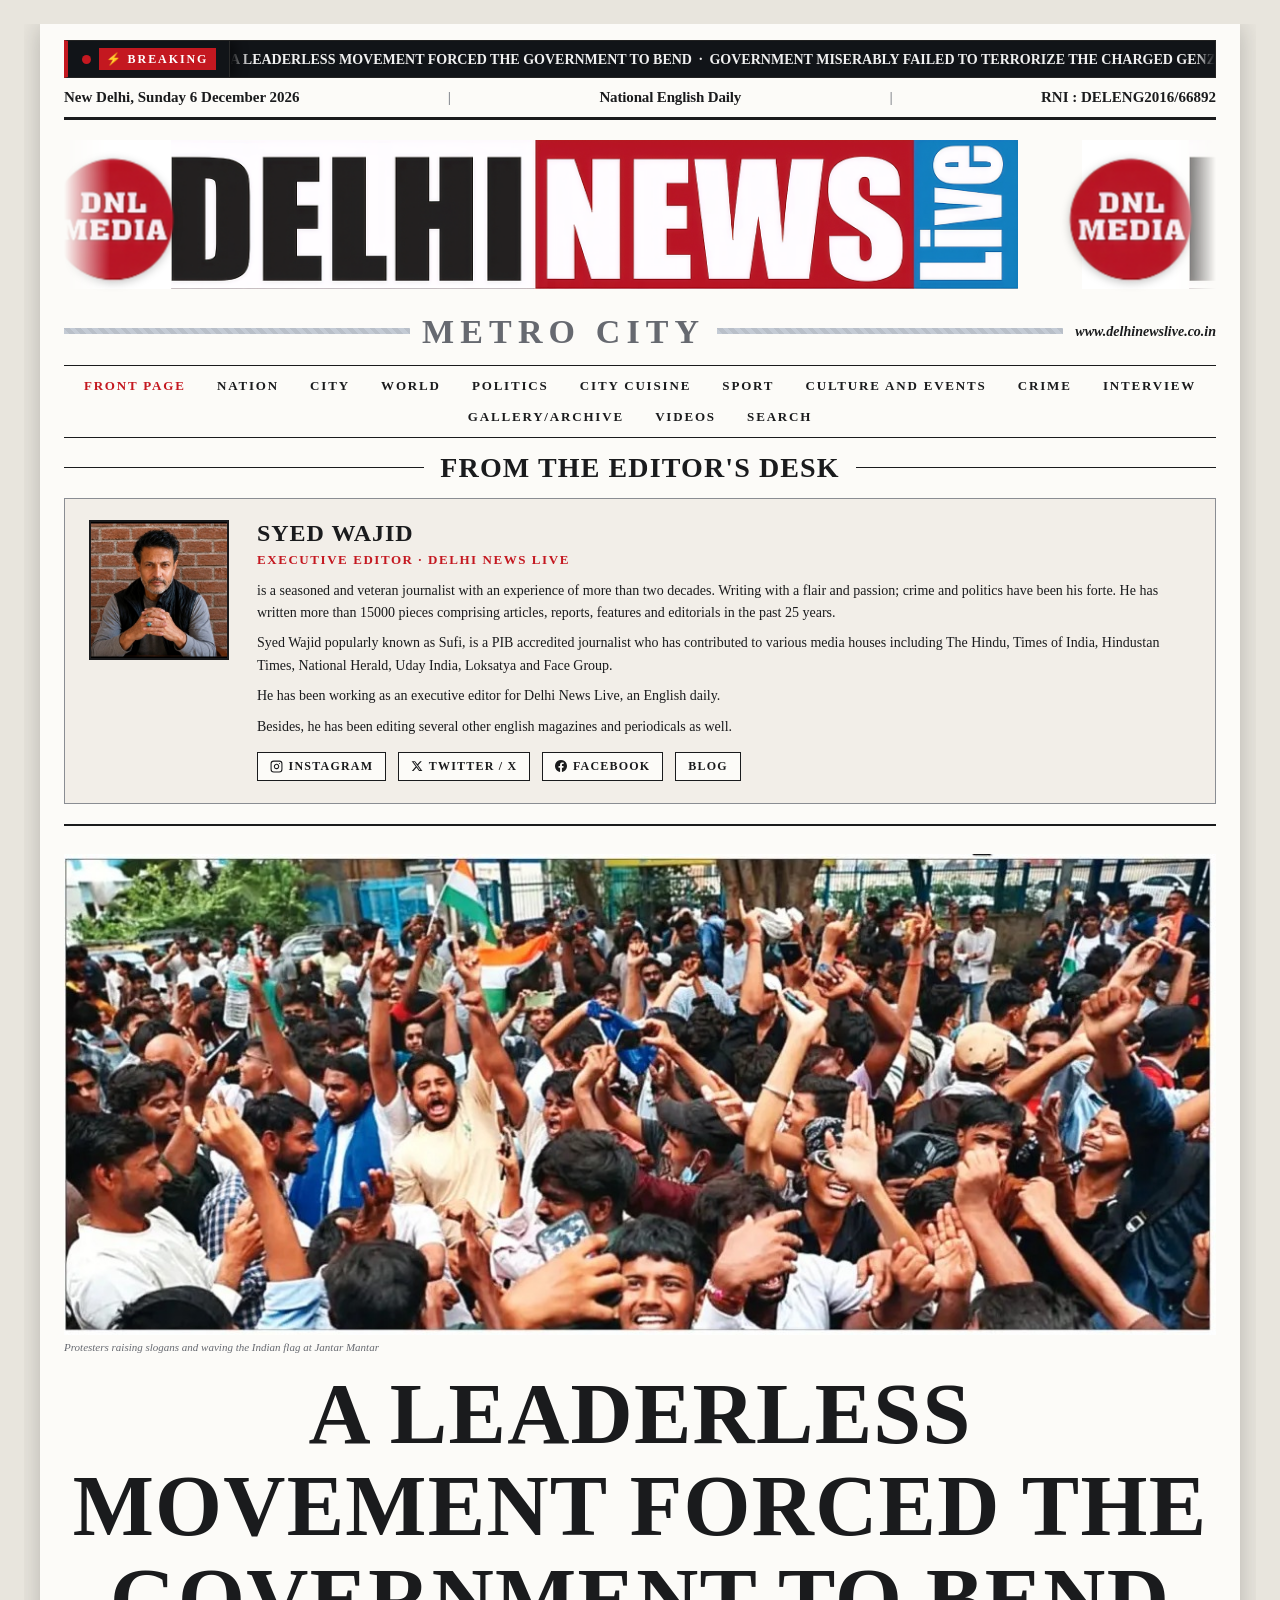
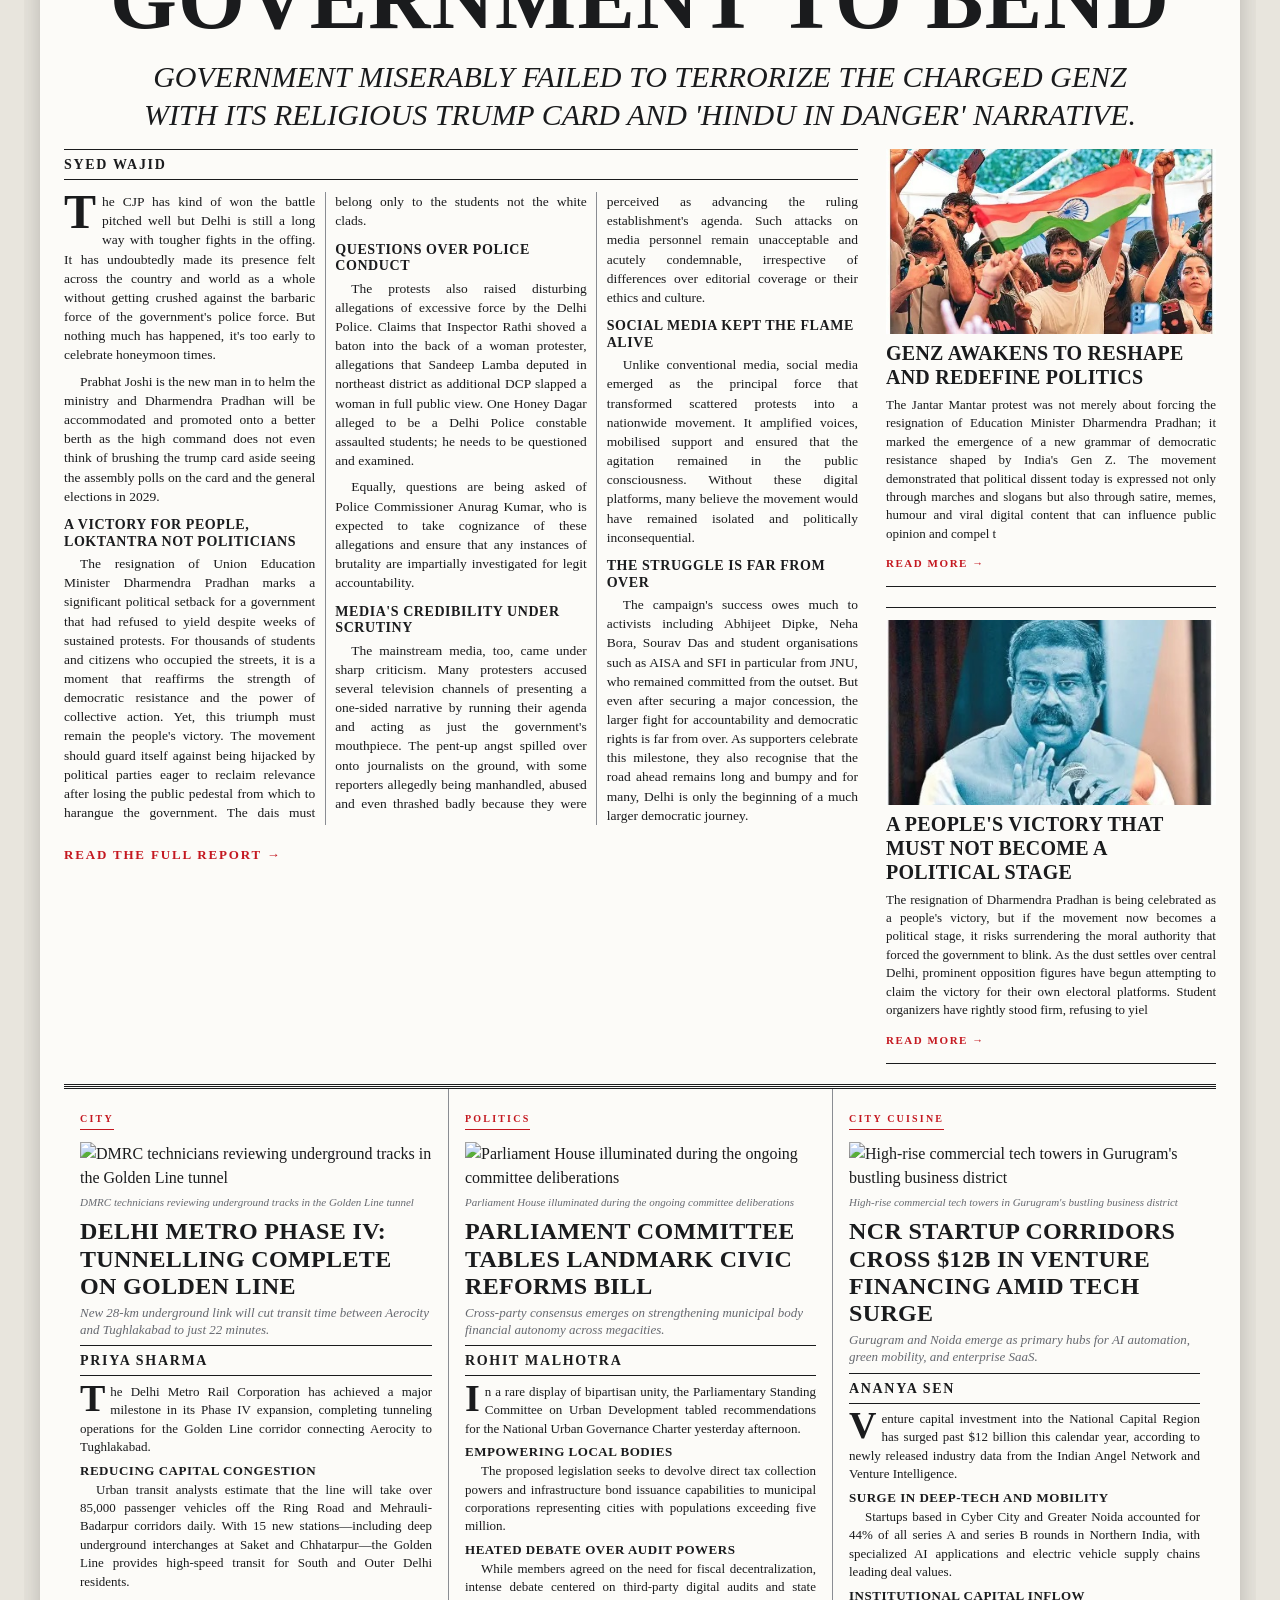
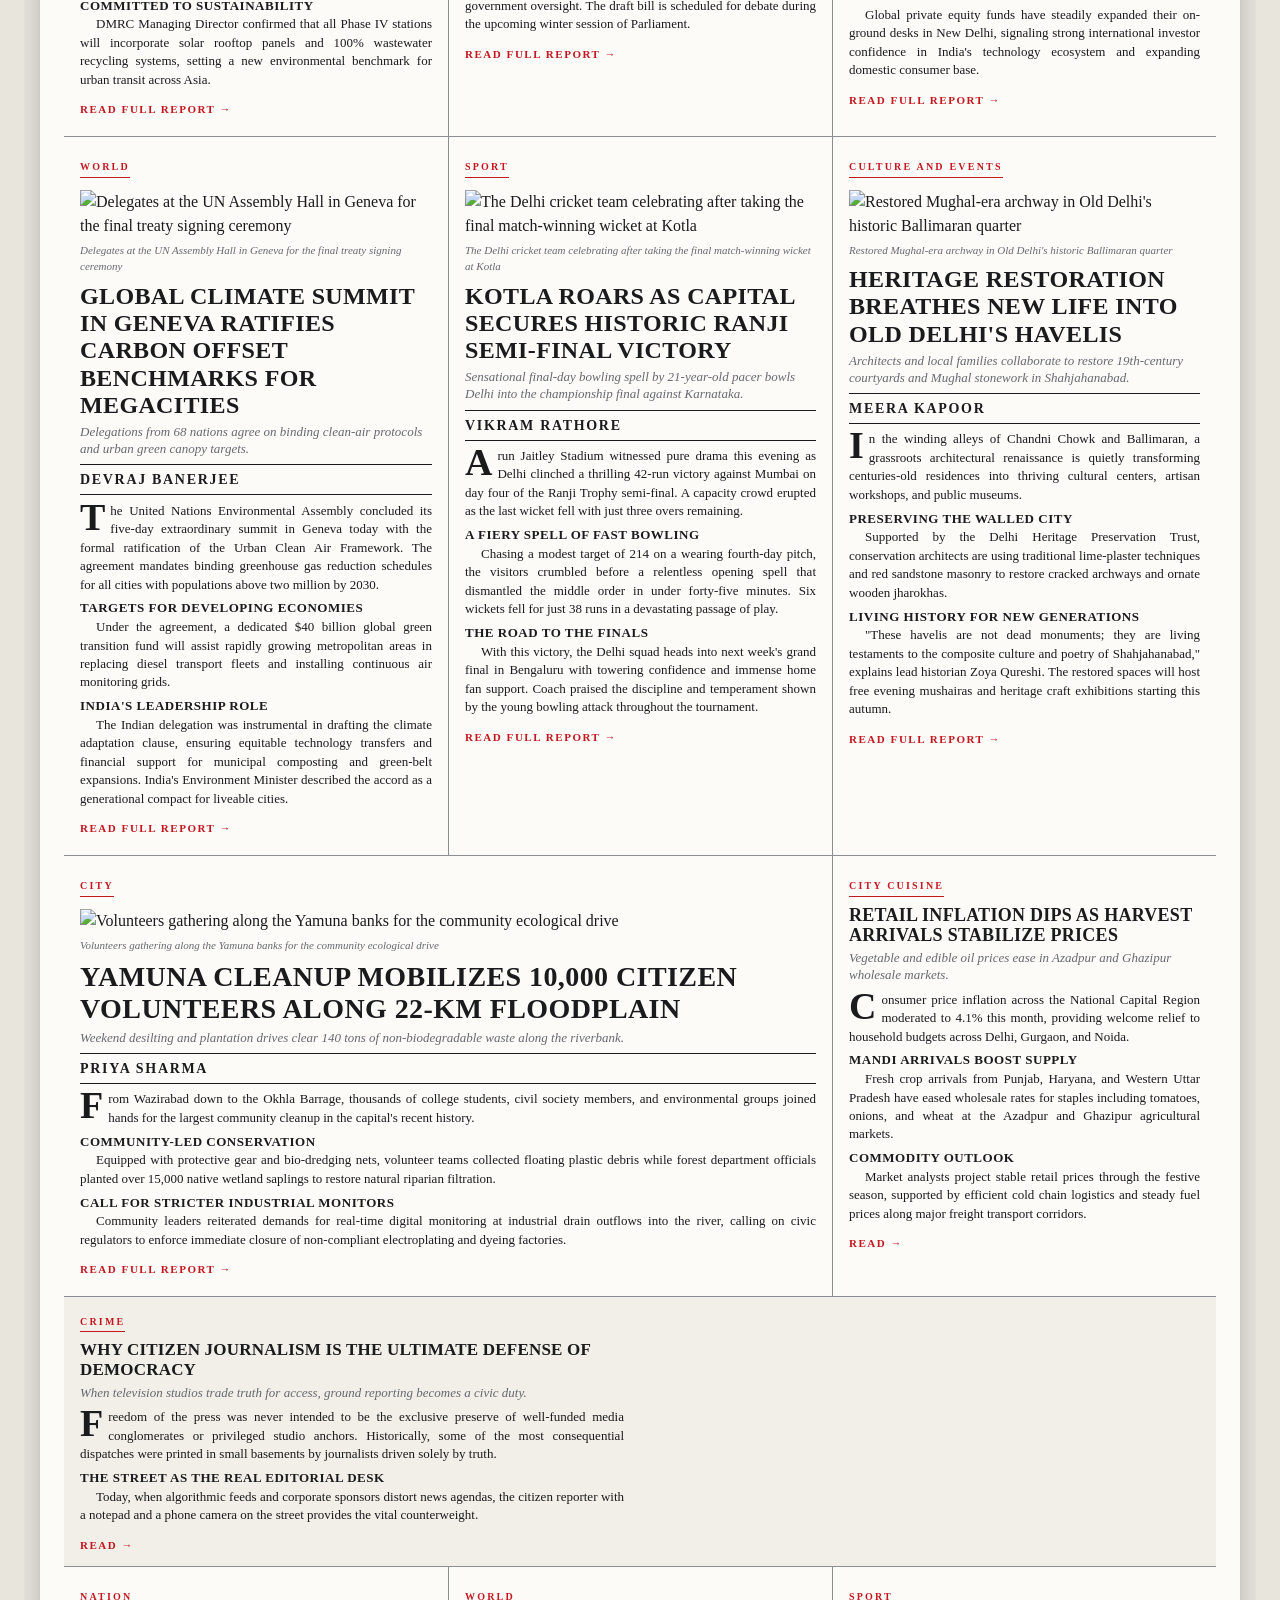
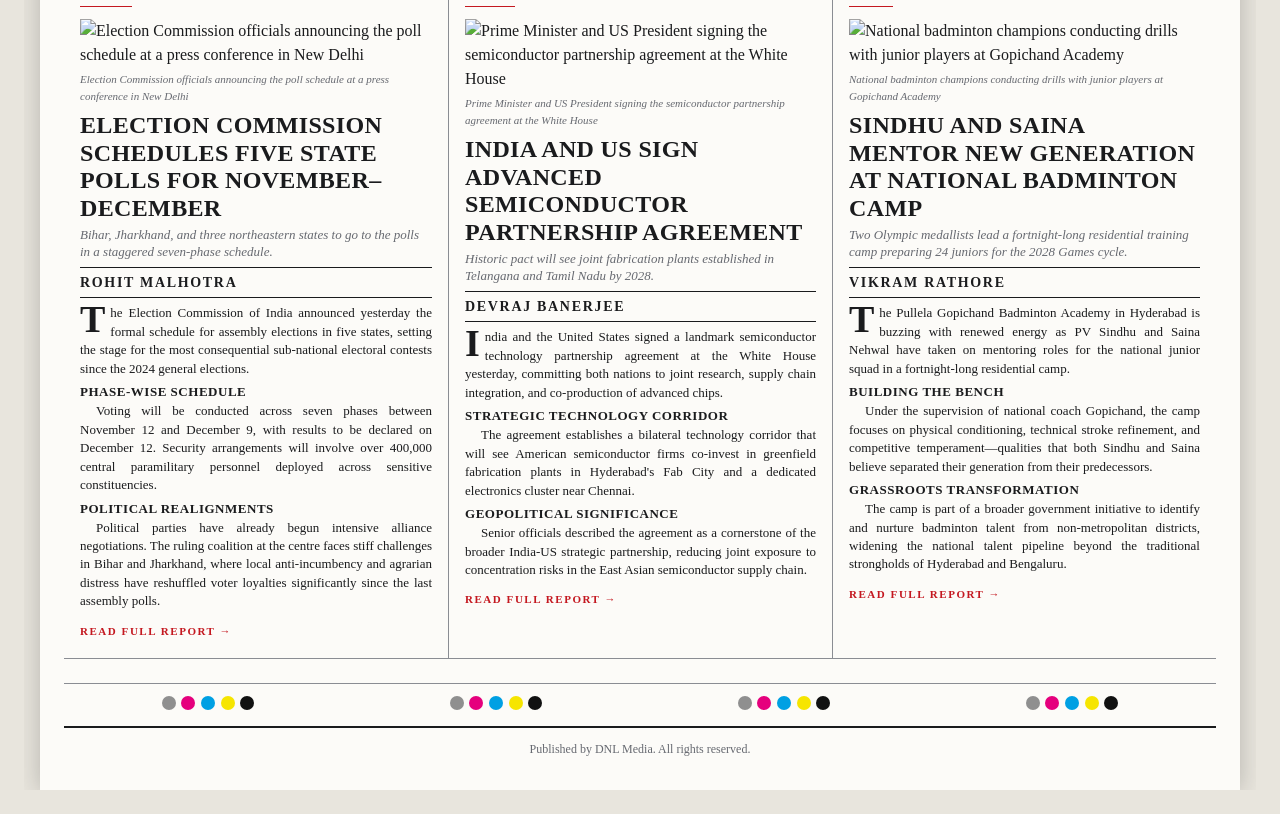
==== commit 57eb8887: "feat: update sections to Crime, Culture and Events, and City Cuisine with legacy backward-compatibil" ====
--- a/index.html
+++ b/index.html
@@ -4,10 +4,10 @@
     <meta charset="UTF-8">
     <meta name="viewport" content="width=device-width, initial-scale=1.0">
     <title>Delhi News Live — Metro City Front Page</title>
-    <meta name="description" content="The day's lead story, city reporting, opinion and national news from Delhi News Live in a classic newsprint layout.">
+    <meta name="description" content="The day's lead story, city reporting, crime, culture and events, city cuisine and national news from Delhi News Live in a classic newsprint layout.">
     <meta name="author" content="Delhi News Live">
     <meta property="og:title" content="Delhi News Live — Metro City Front Page">
-    <meta property="og:description" content="The day's lead story, city reporting, opinion and national news from Delhi News Live.">
+    <meta property="og:description" content="The day's lead story, city reporting, crime, culture and events, city cuisine and national news from Delhi News Live.">
     <meta property="og:type" content="website">
     <meta name="twitter:card" content="summary_large_image">
 
@@ -20,7 +20,7 @@
     <link href="https://fonts.googleapis.com/css2?family=Anton&family=Oswald:wght@400;600;700&family=PT+Serif:ital,wght@0,400;0,700;1,400;1,700&display=swap" rel="stylesheet">
 
     <!-- Newsprint Style -->
-    <link rel="stylesheet" href="css/newsprint.css?v=21">
+    <link rel="stylesheet" href="css/newsprint.css?v=22">
 </head>
 <body>
     <!-- Main Application Container -->
@@ -31,7 +31,7 @@
     <script src="https://cdn.jsdelivr.net/npm/@supabase/supabase-js@2"></script>
     <script src="js/env.js"></script>
     <script src="js/supabaseClient.js"></script>
-    <script src="js/data.js?v=21"></script>
-    <script src="js/app.js?v=21"></script>
+    <script src="js/data.js?v=22"></script>
+    <script src="js/app.js?v=22"></script>
 </body>
 </html>
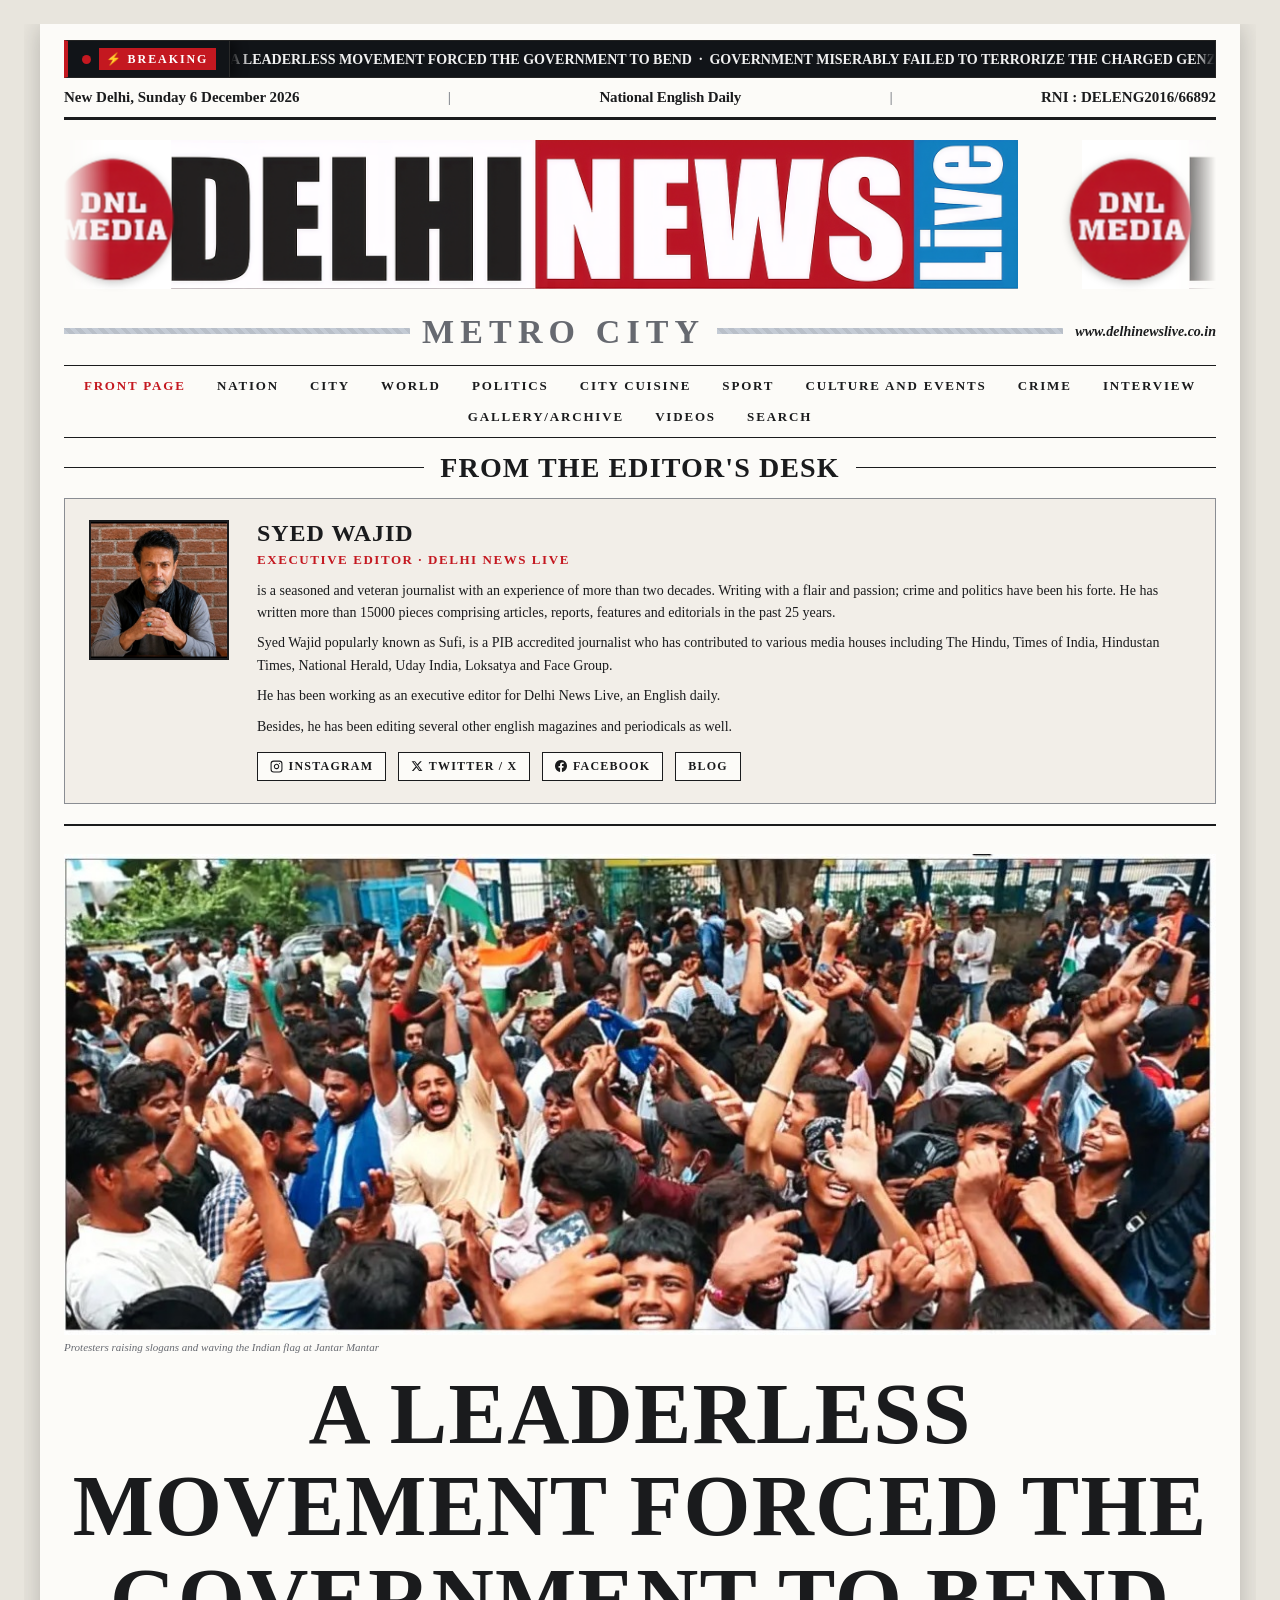
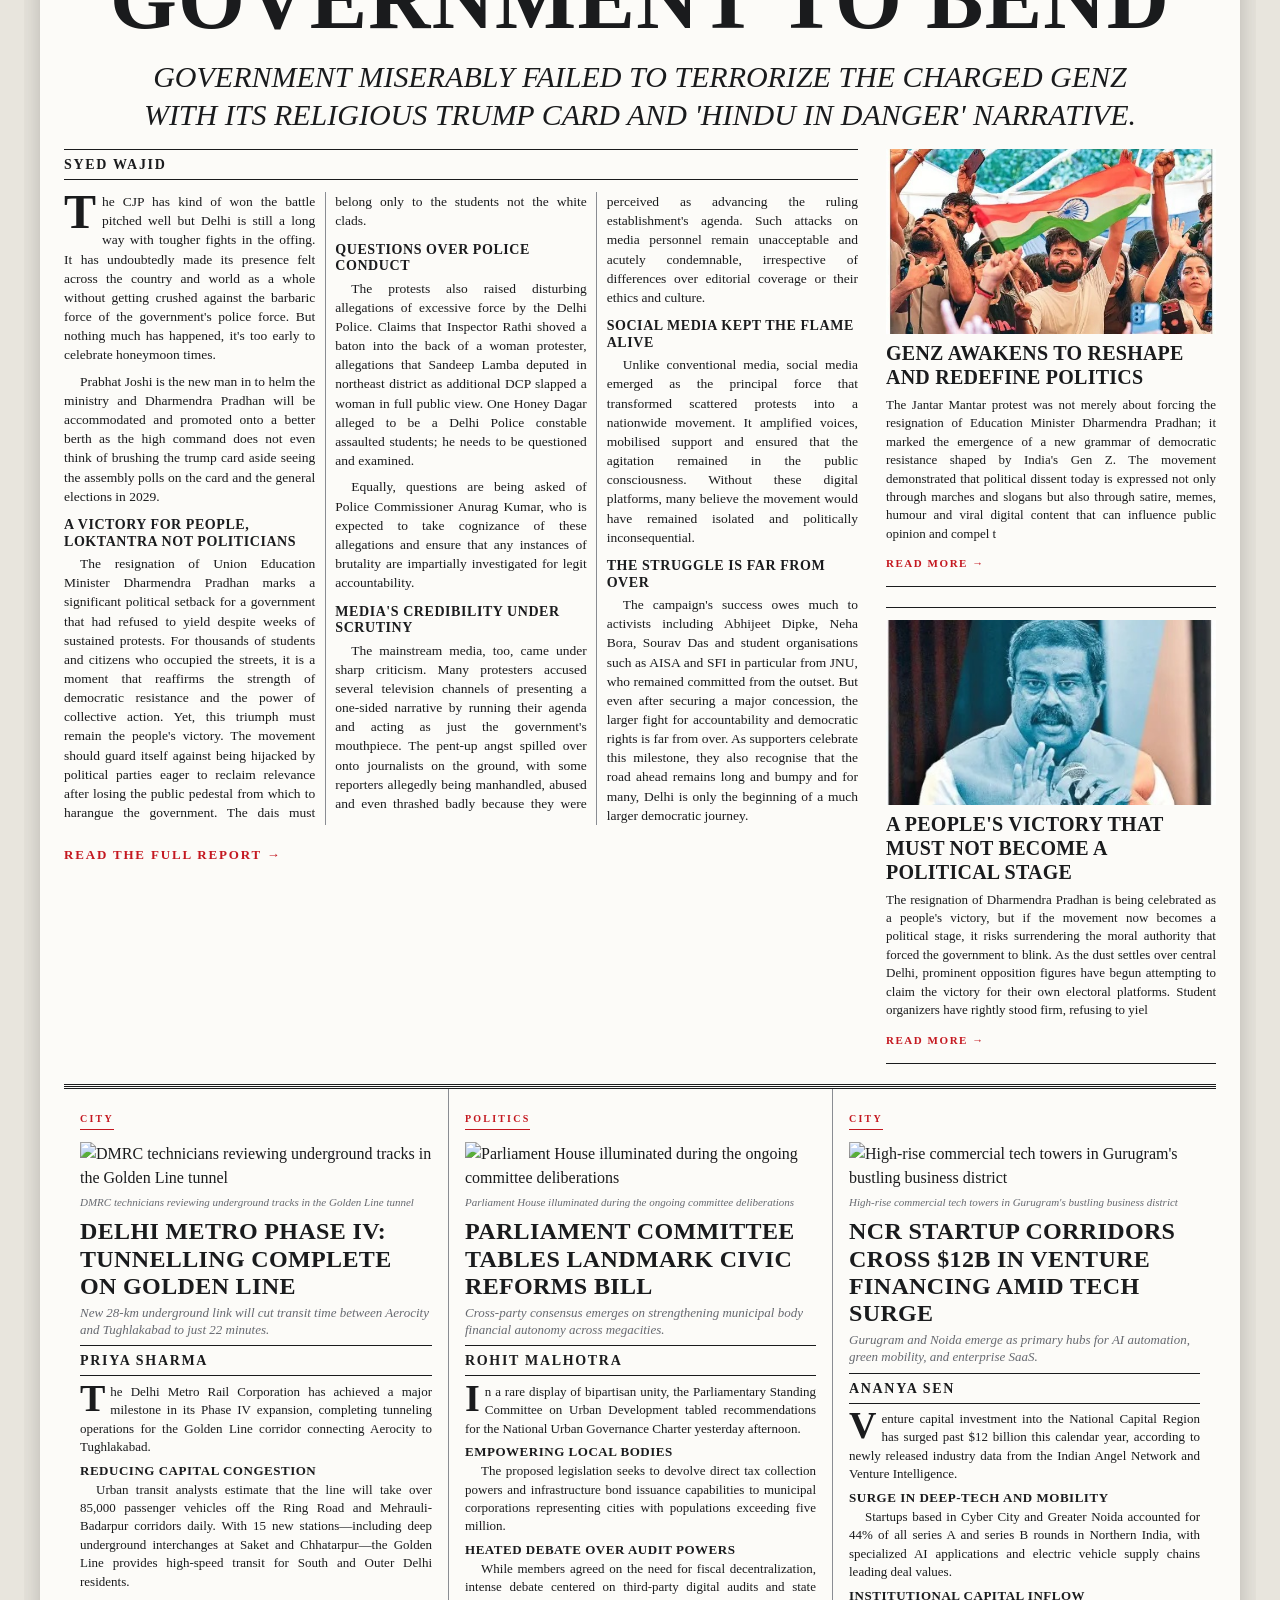
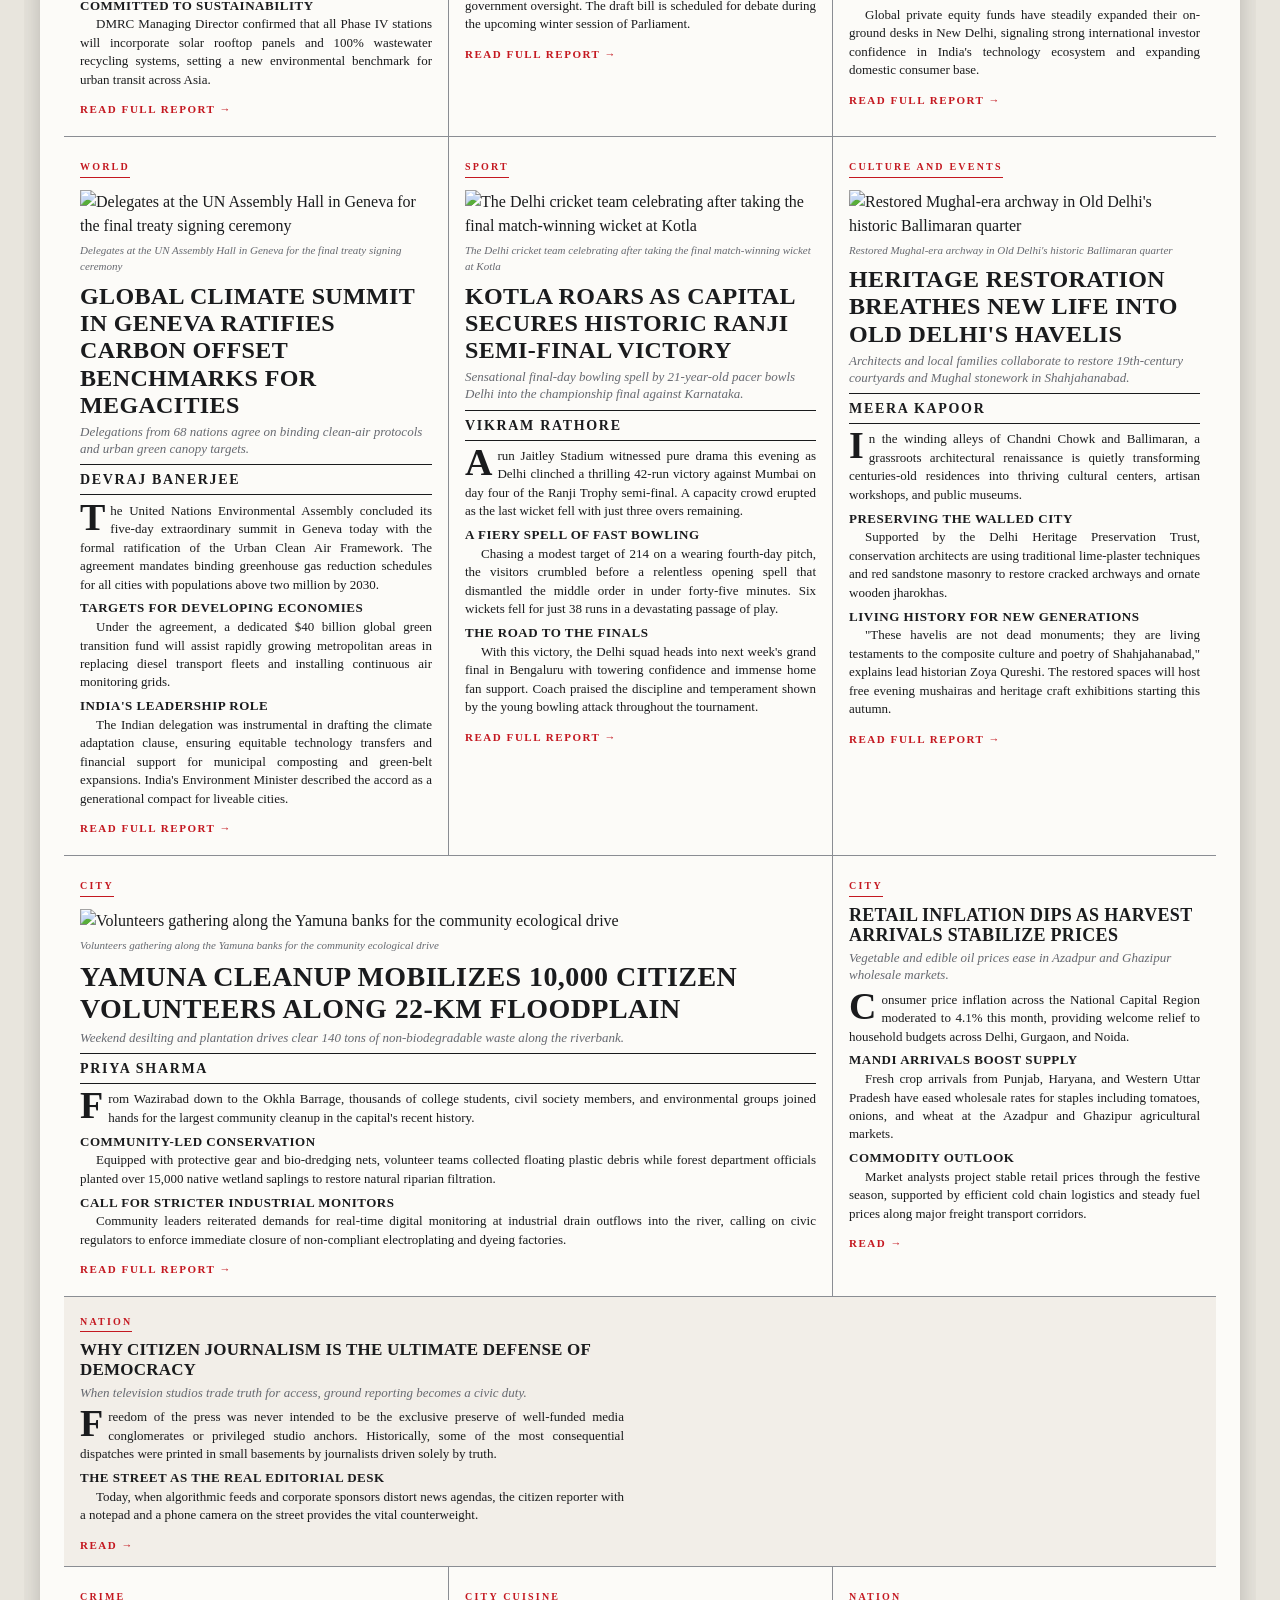
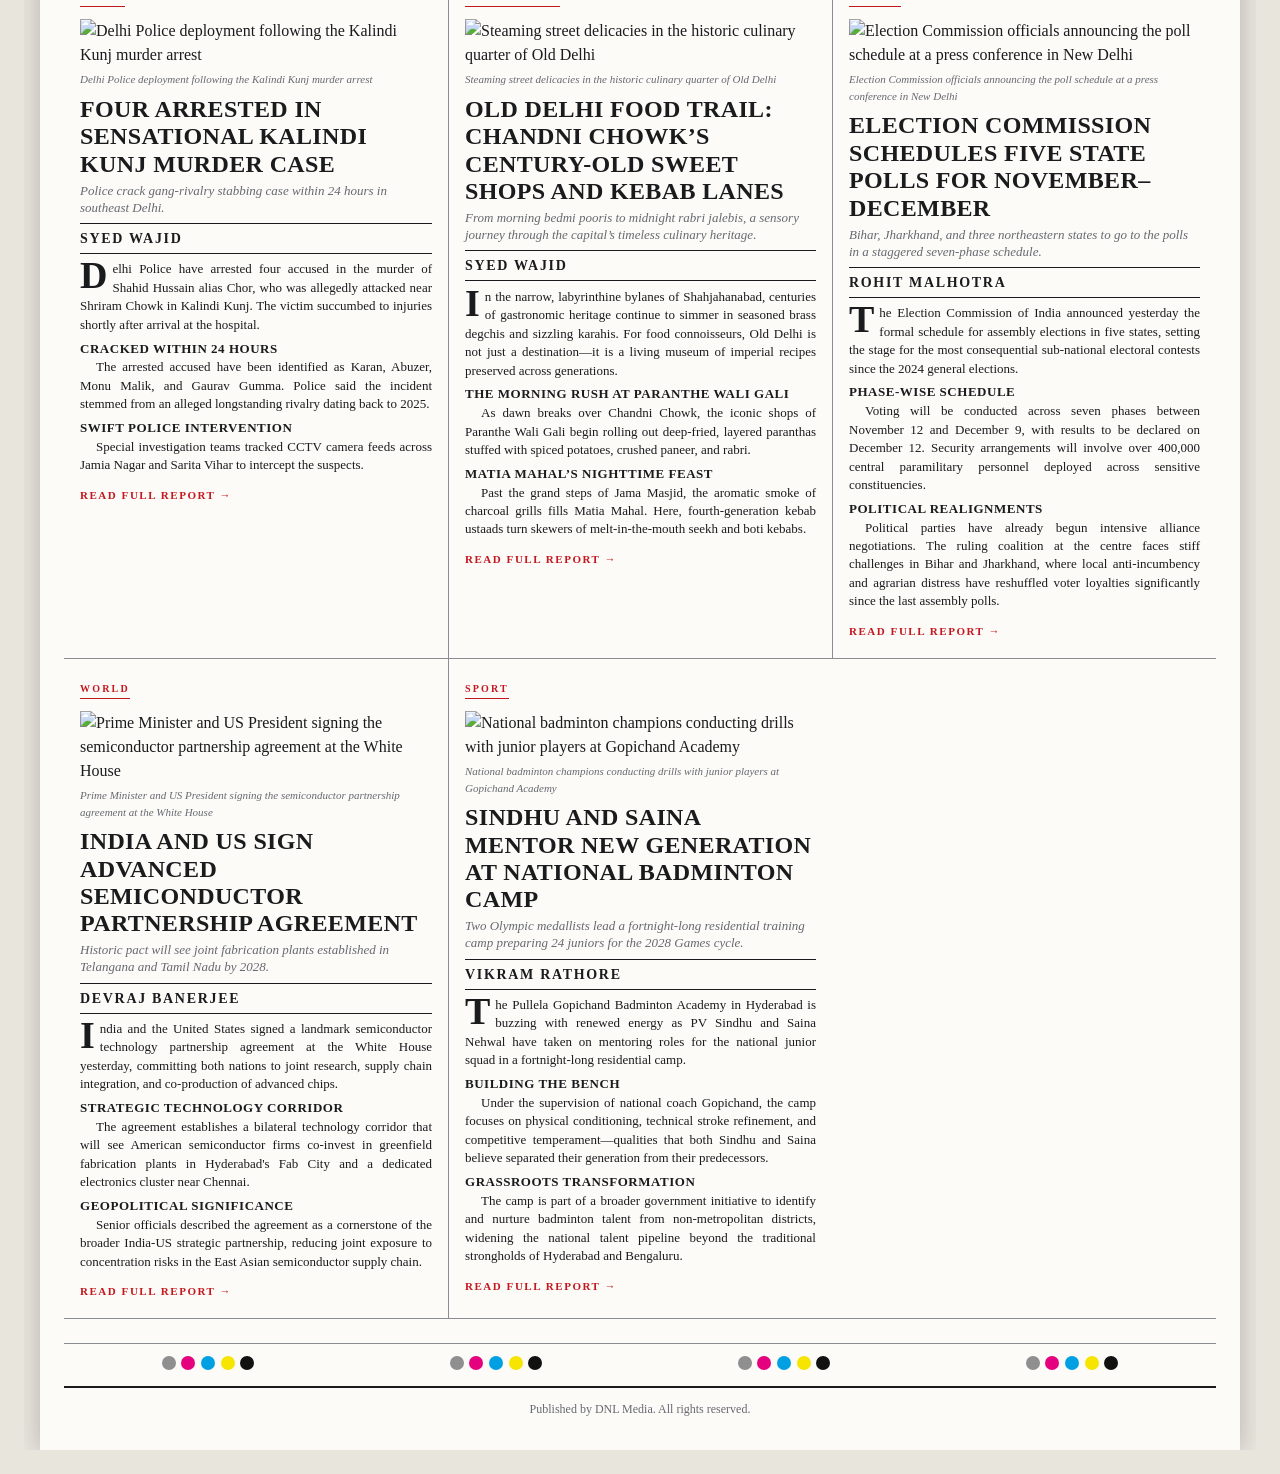
==== commit 47729914: "fix: prevent opinion and business stories from appearing under Crime and City Cuisine" ====
--- a/index.html
+++ b/index.html
@@ -20,7 +20,7 @@
     <link href="https://fonts.googleapis.com/css2?family=Anton&family=Oswald:wght@400;600;700&family=PT+Serif:ital,wght@0,400;0,700;1,400;1,700&display=swap" rel="stylesheet">
 
     <!-- Newsprint Style -->
-    <link rel="stylesheet" href="css/newsprint.css?v=22">
+    <link rel="stylesheet" href="css/newsprint.css?v=23">
 </head>
 <body>
     <!-- Main Application Container -->
@@ -31,7 +31,7 @@
     <script src="https://cdn.jsdelivr.net/npm/@supabase/supabase-js@2"></script>
     <script src="js/env.js"></script>
     <script src="js/supabaseClient.js"></script>
-    <script src="js/data.js?v=22"></script>
-    <script src="js/app.js?v=22"></script>
+    <script src="js/data.js?v=23"></script>
+    <script src="js/app.js?v=23"></script>
 </body>
 </html>
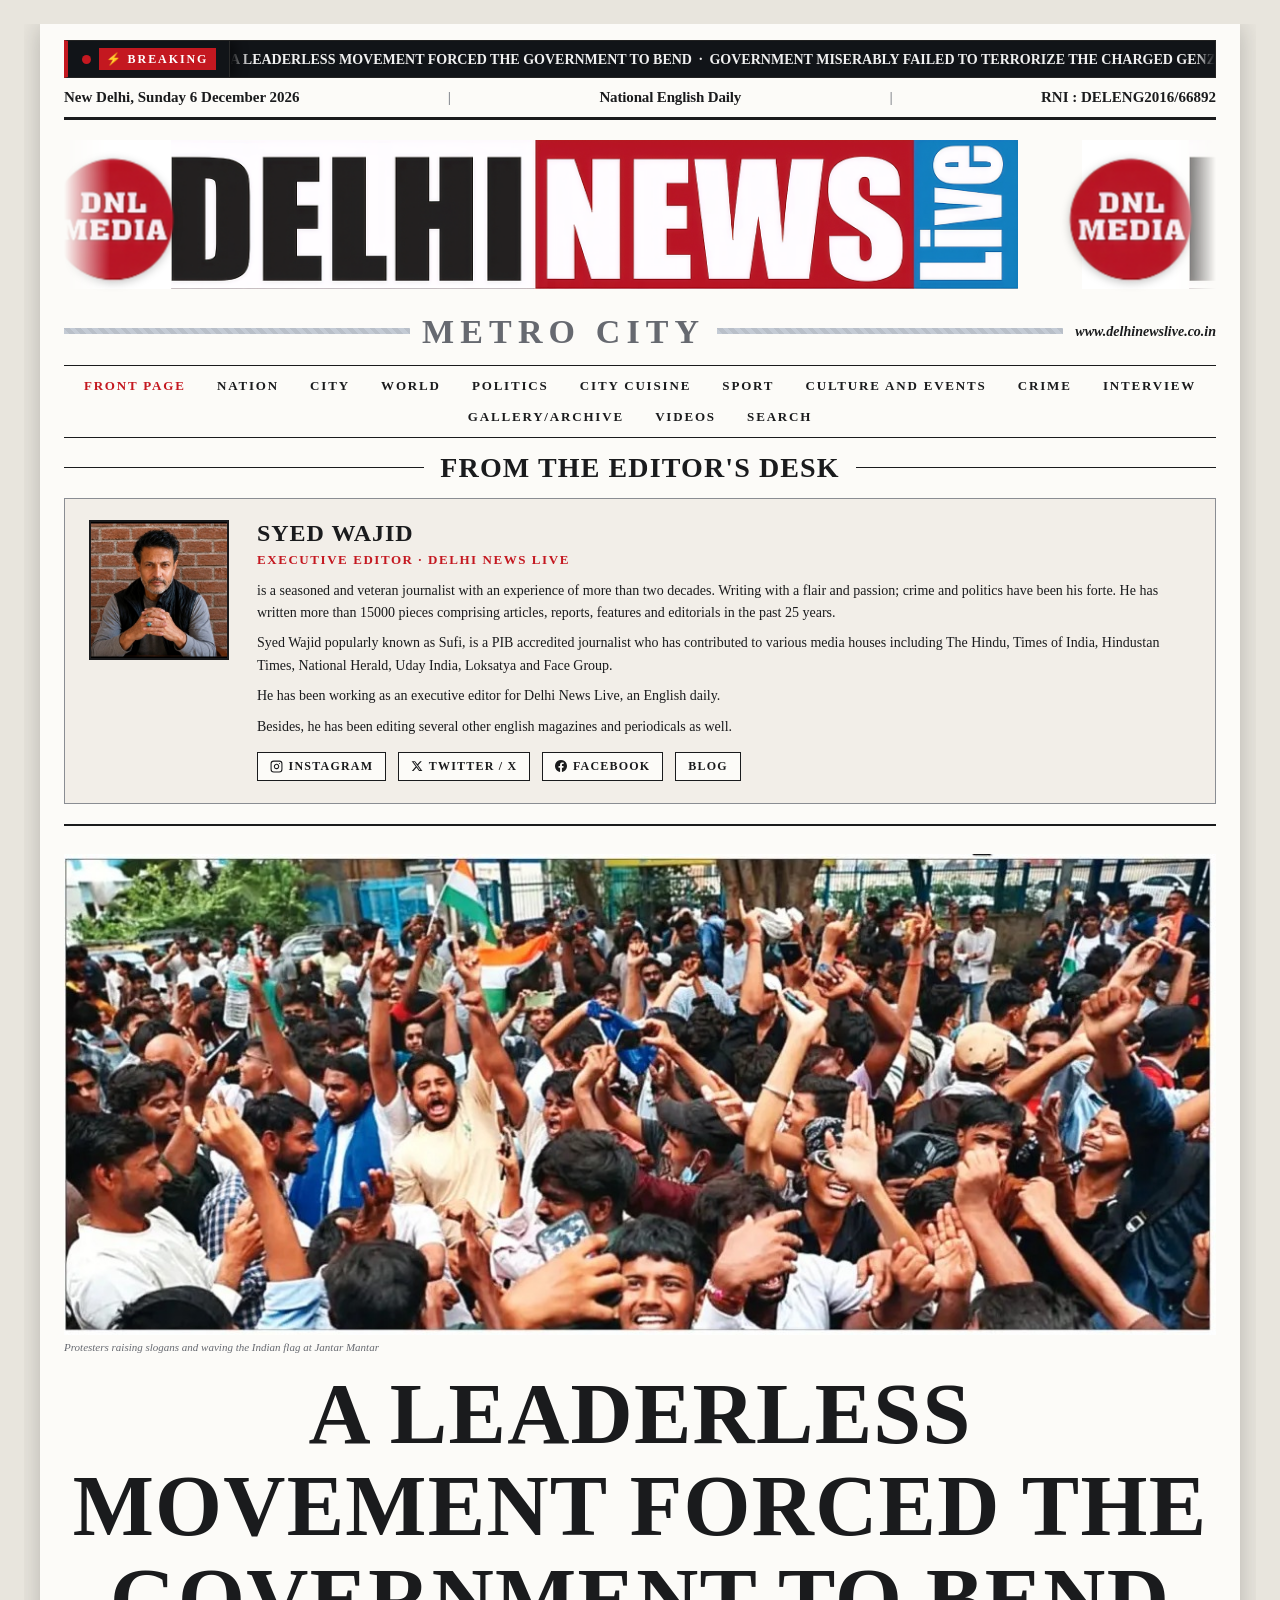
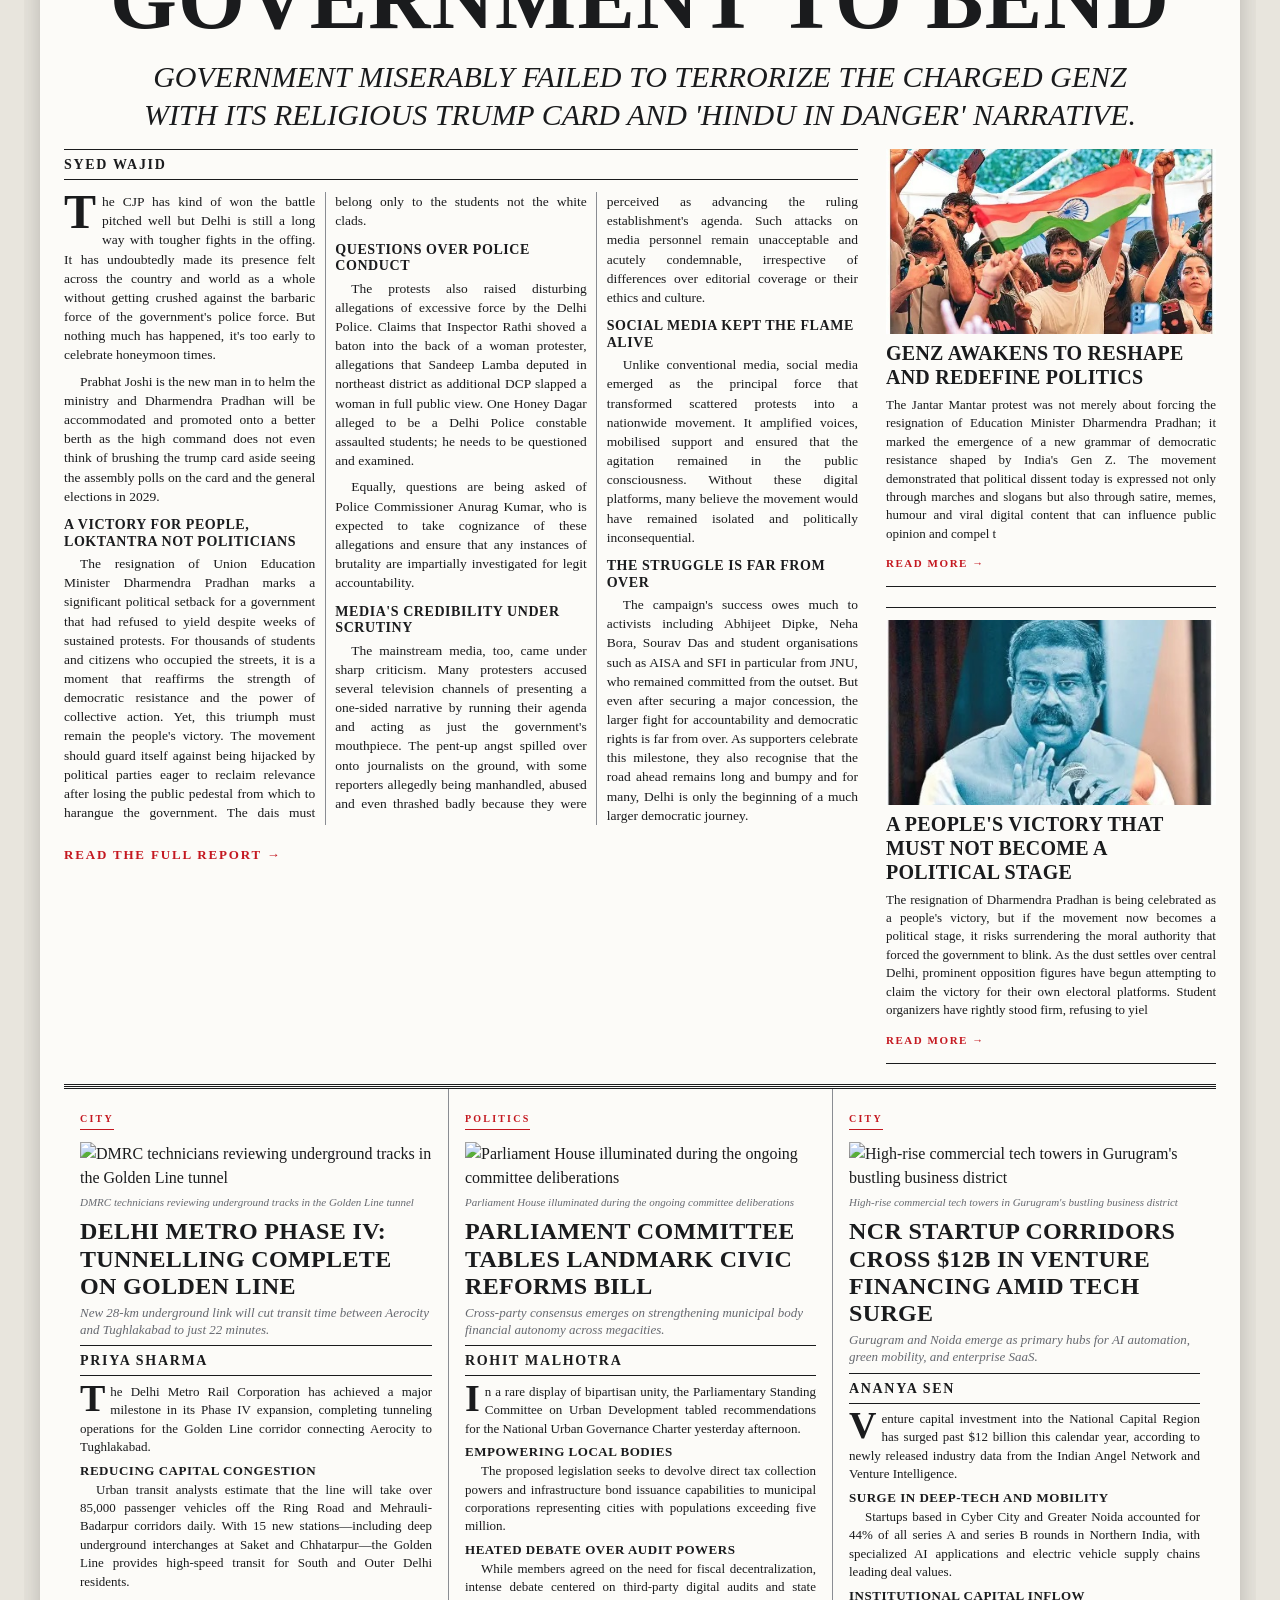
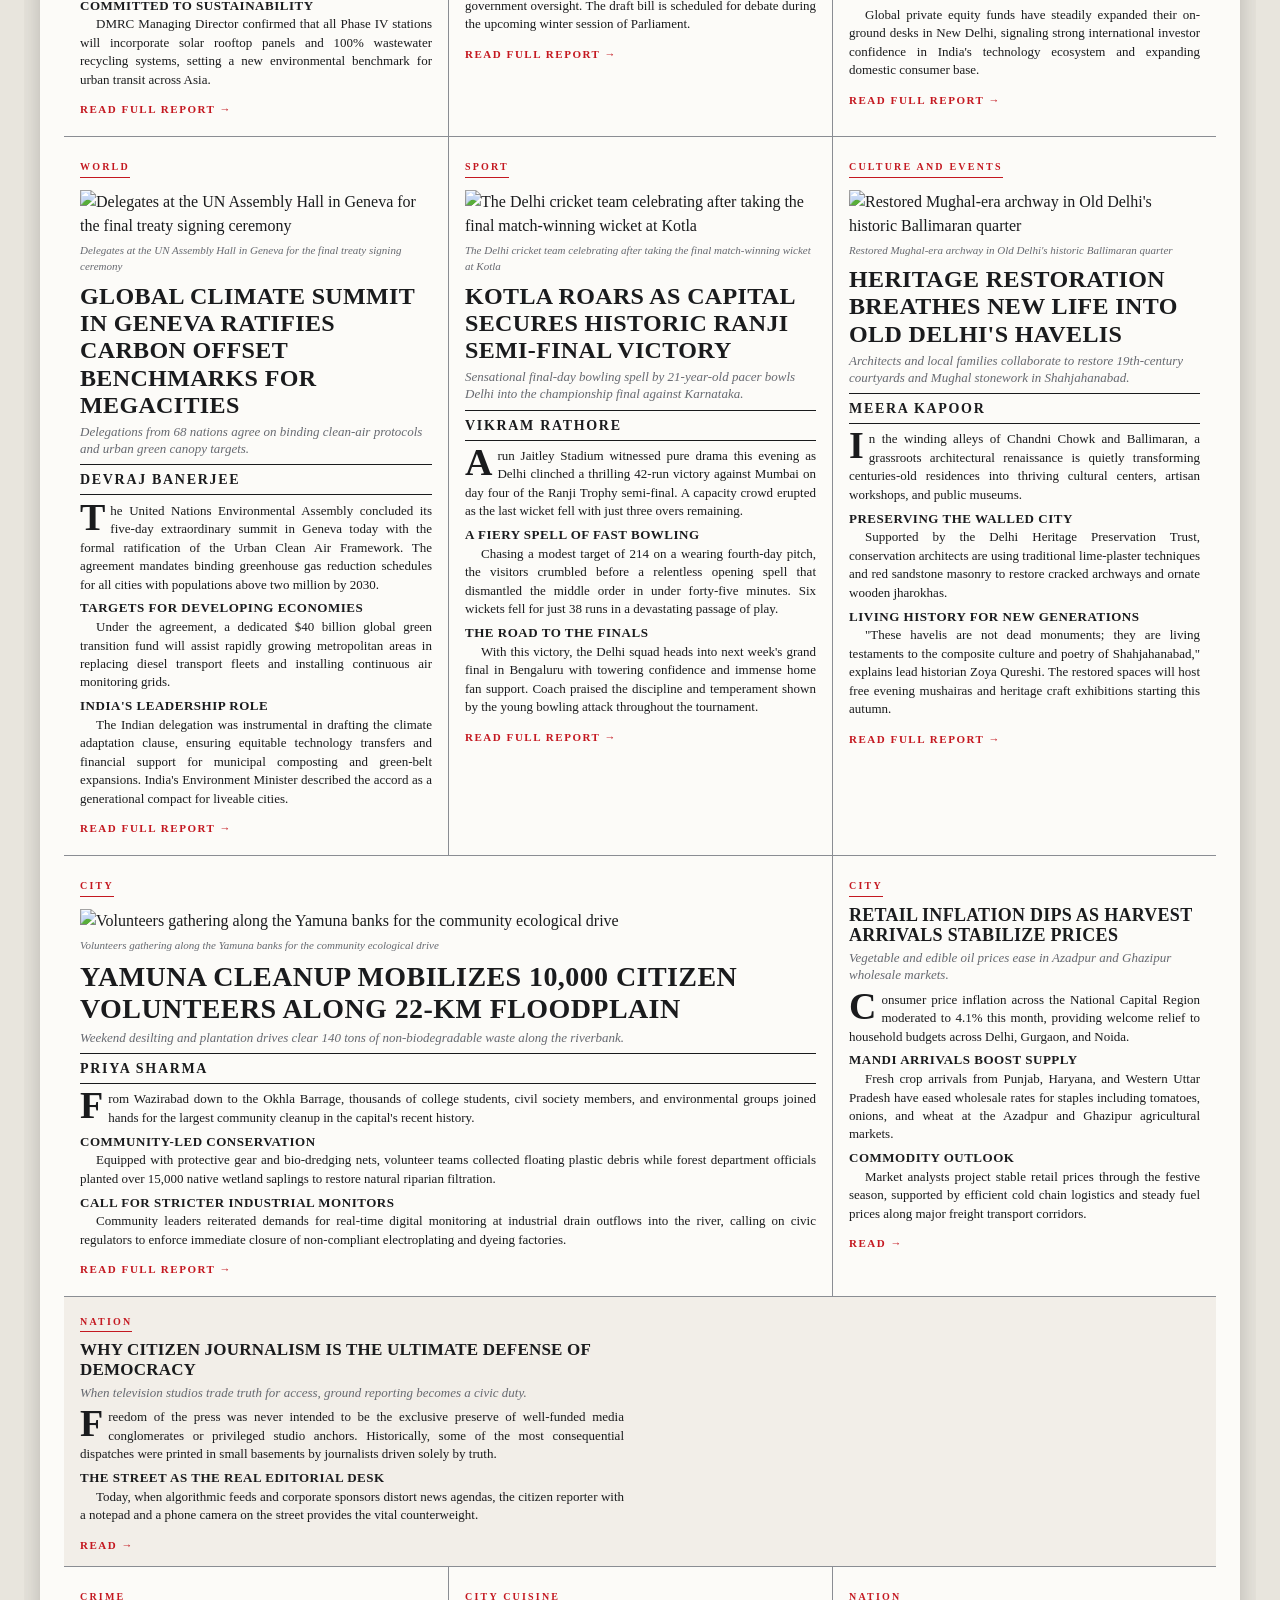
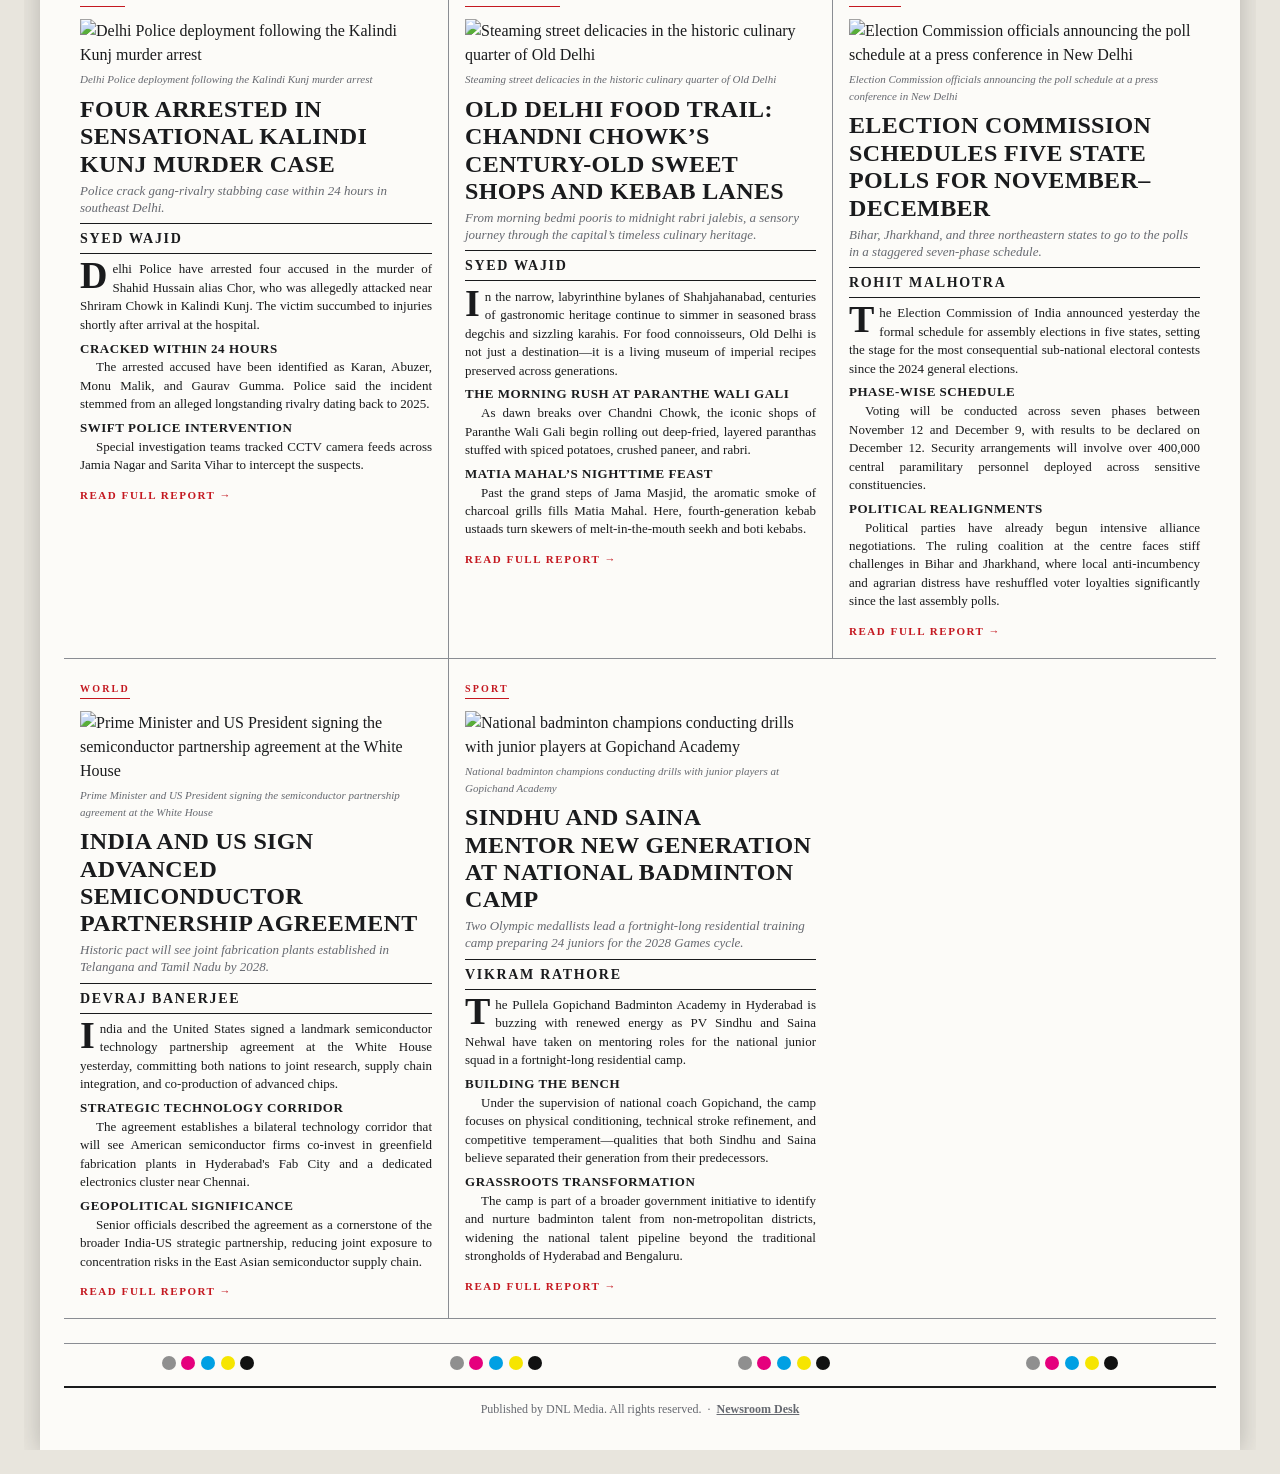
==== commit 47ce20a9: "fix: newsroom login access with direct redirects, trailing slash routing, inline error alerts, and s" ====
--- a/index.html
+++ b/index.html
@@ -20,7 +20,7 @@
     <link href="https://fonts.googleapis.com/css2?family=Anton&family=Oswald:wght@400;600;700&family=PT+Serif:ital,wght@0,400;0,700;1,400;1,700&display=swap" rel="stylesheet">
 
     <!-- Newsprint Style -->
-    <link rel="stylesheet" href="css/newsprint.css?v=23">
+    <link rel="stylesheet" href="css/newsprint.css?v=26">
 </head>
 <body>
     <!-- Main Application Container -->
@@ -31,7 +31,7 @@
     <script src="https://cdn.jsdelivr.net/npm/@supabase/supabase-js@2"></script>
     <script src="js/env.js"></script>
     <script src="js/supabaseClient.js"></script>
-    <script src="js/data.js?v=23"></script>
-    <script src="js/app.js?v=23"></script>
+    <script src="js/data.js?v=26"></script>
+    <script src="js/app.js?v=26"></script>
 </body>
 </html>
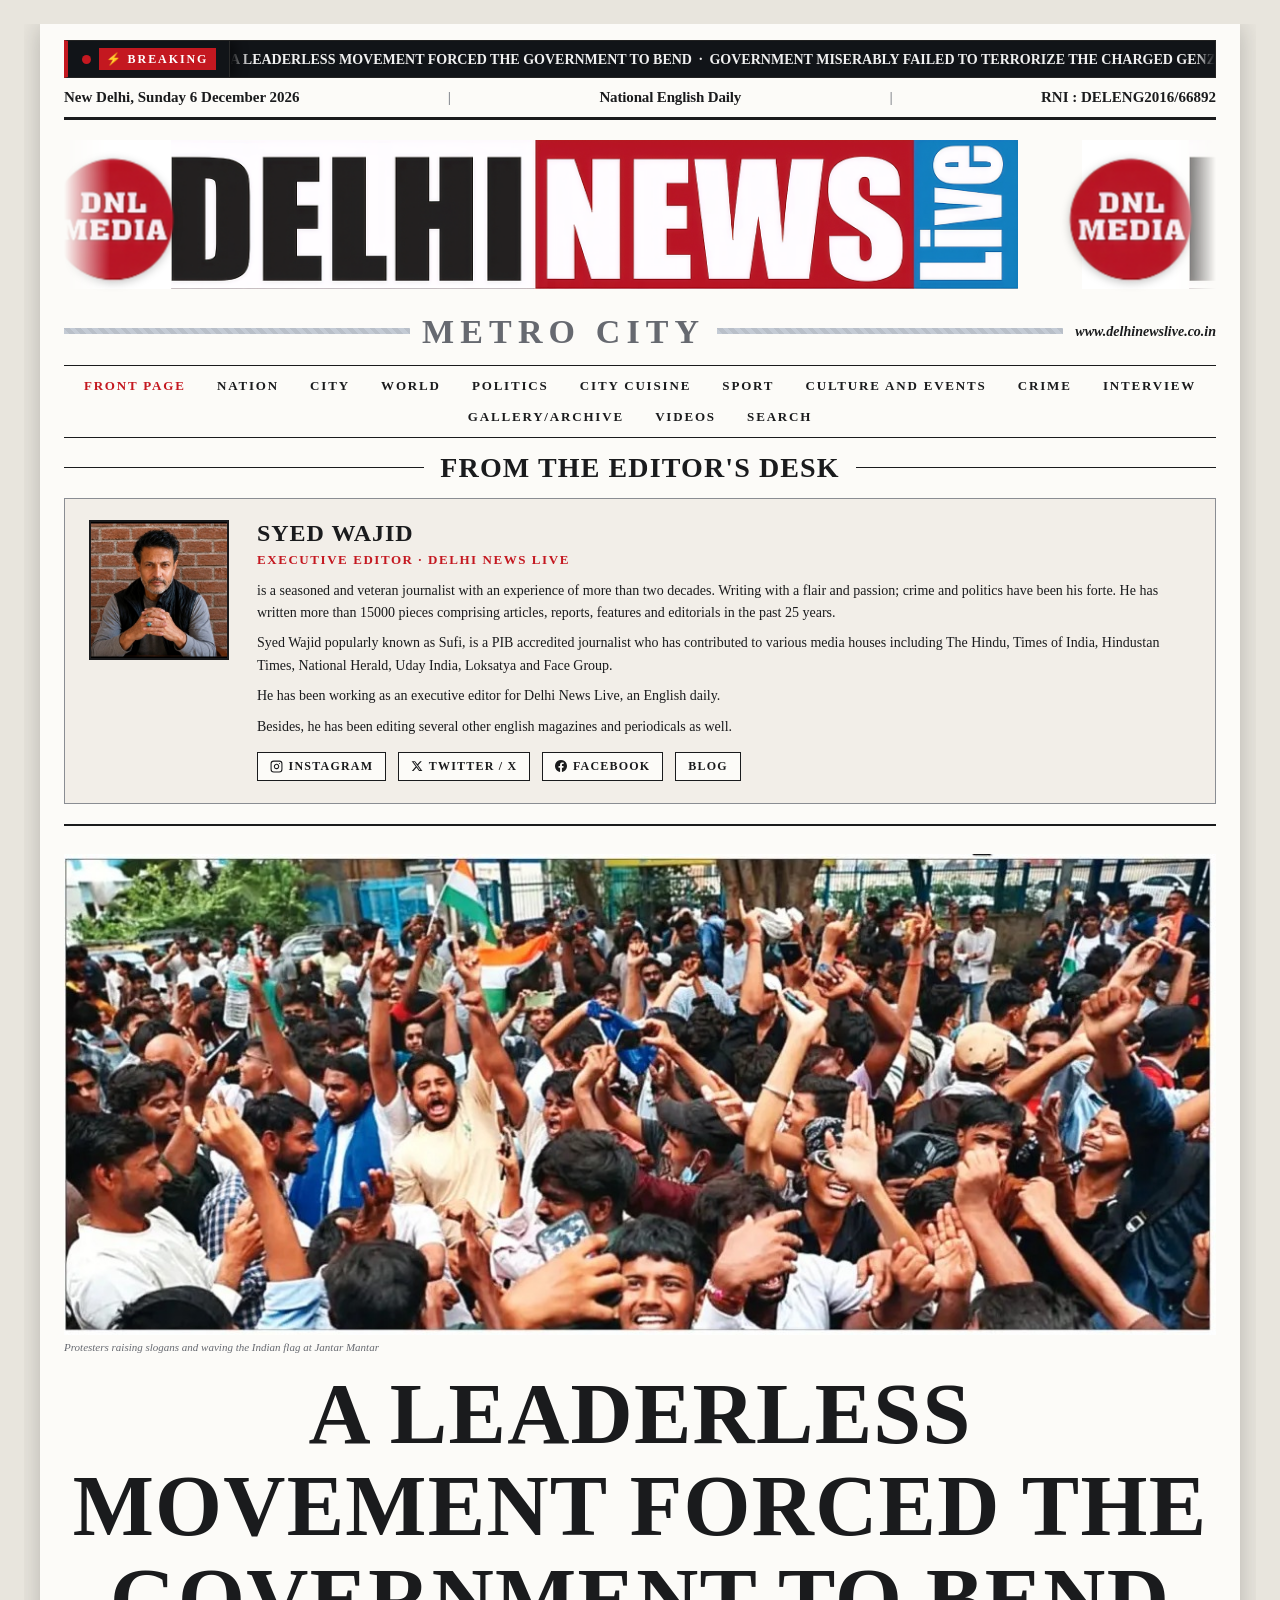
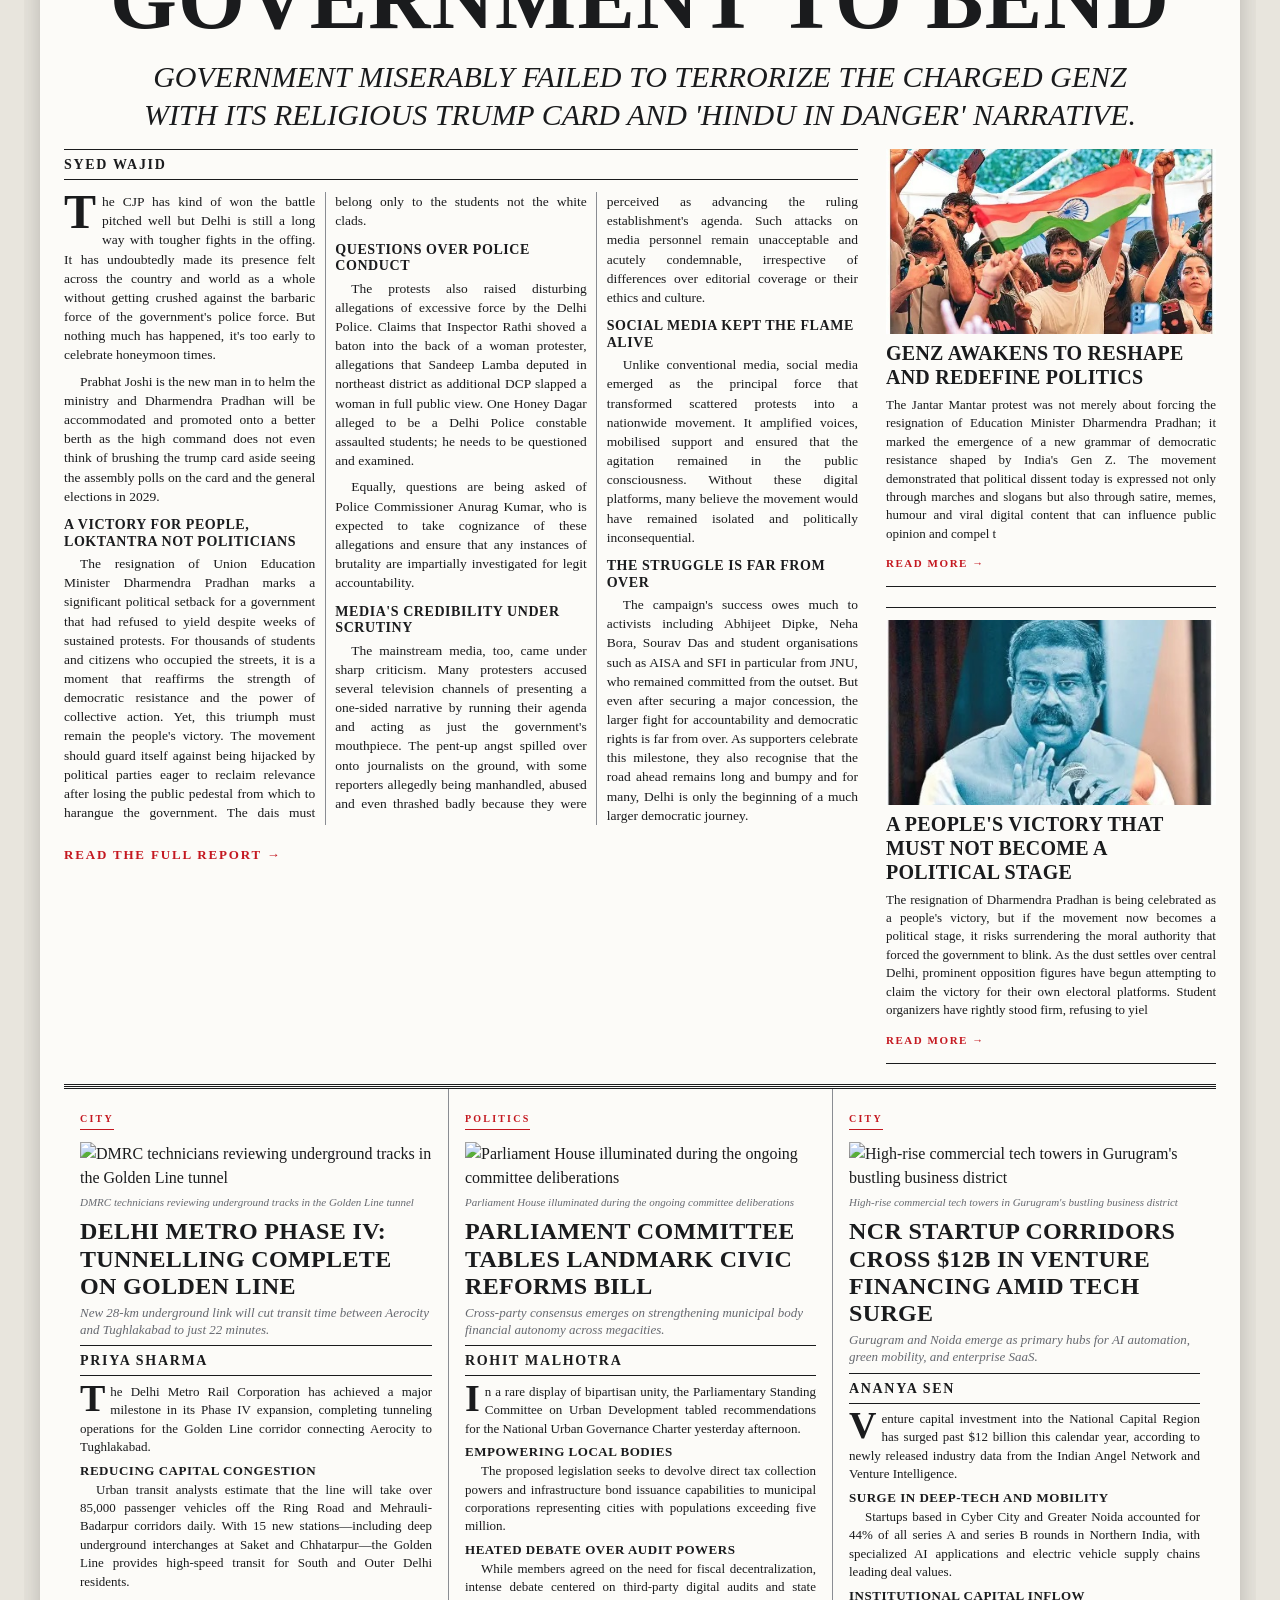
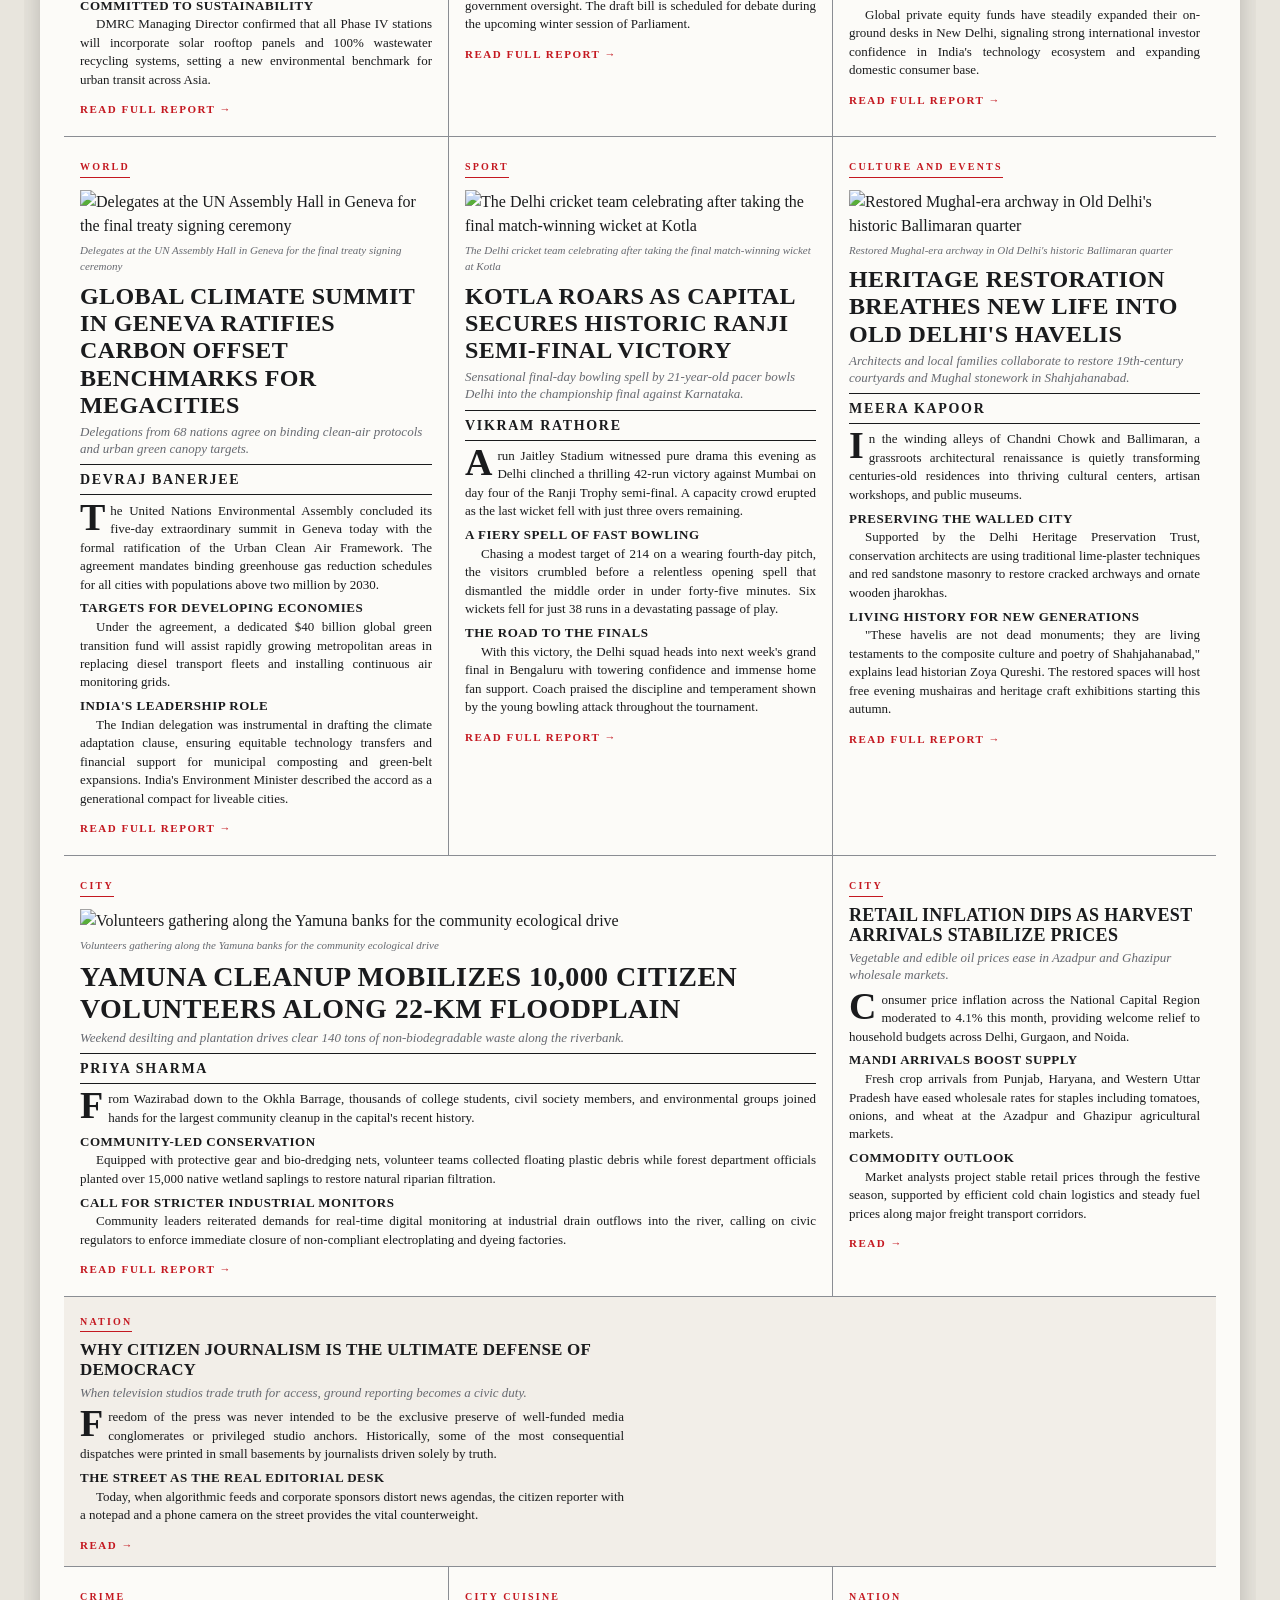
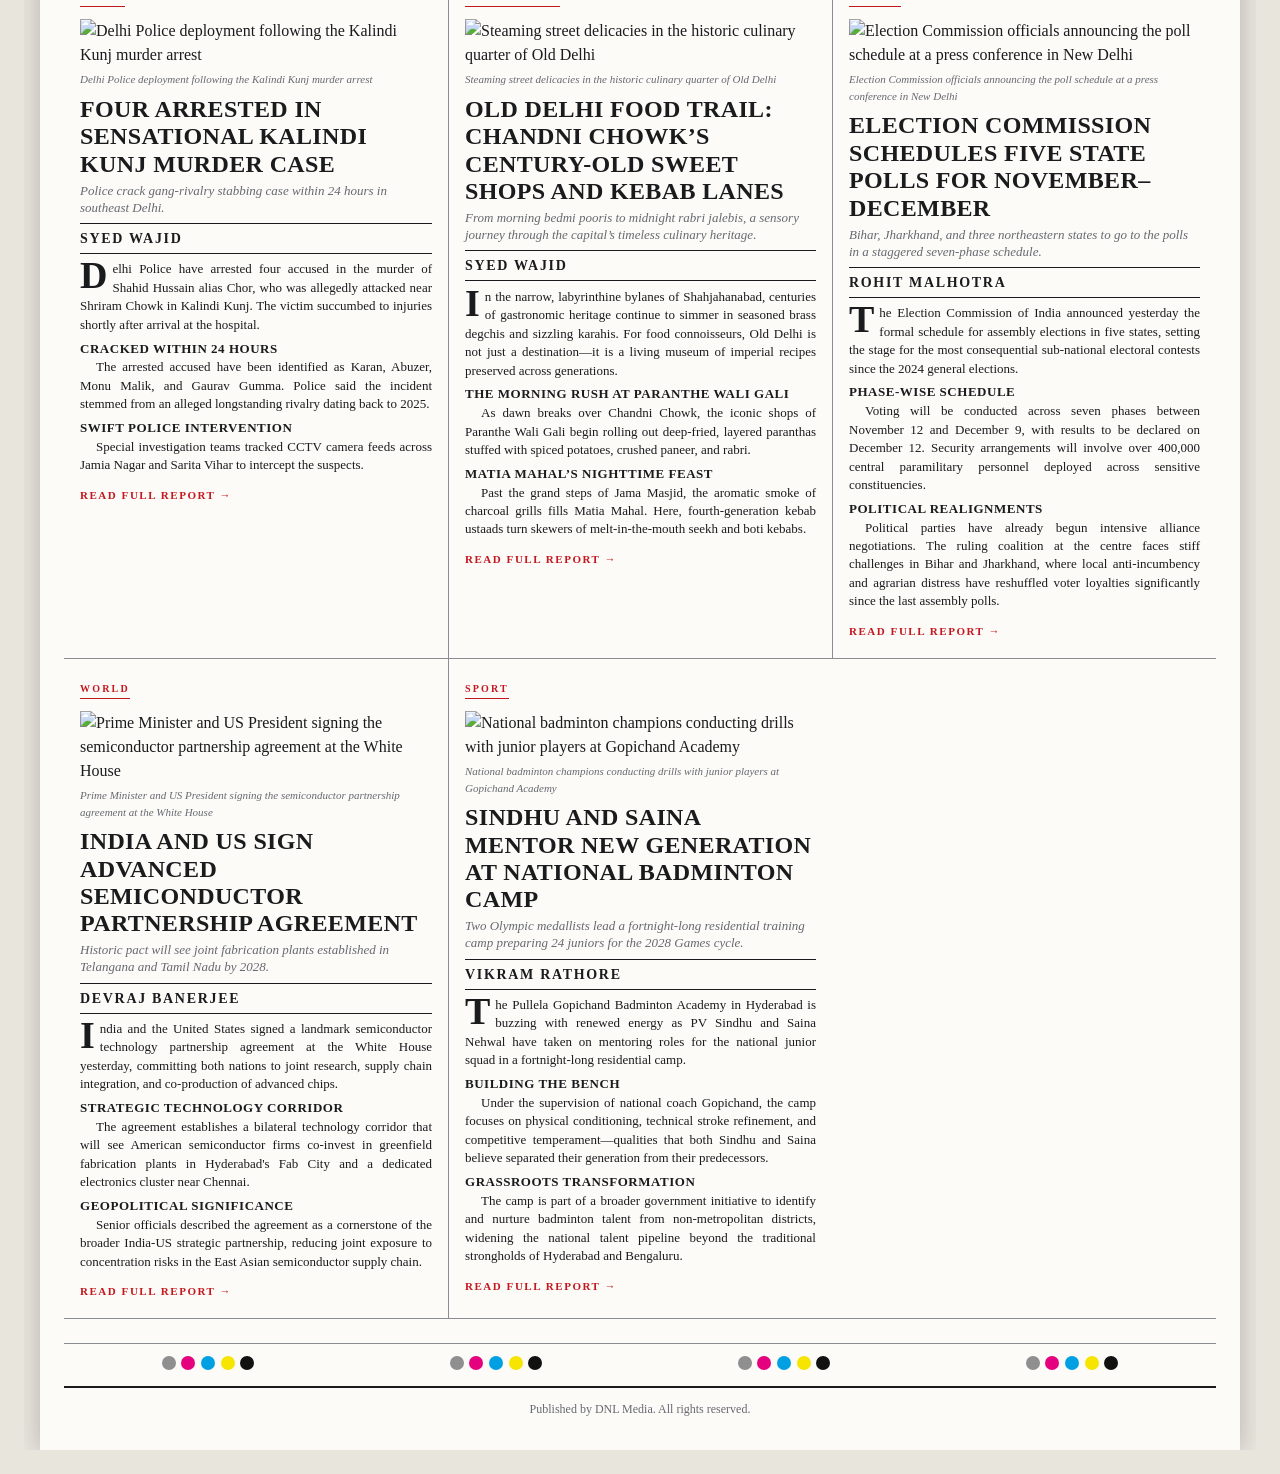
==== commit ff7b7be7: "Revert "fix: newsroom login access with direct redirects, trailing slash routing, inline error alert" ====
--- a/index.html
+++ b/index.html
@@ -20,7 +20,7 @@
     <link href="https://fonts.googleapis.com/css2?family=Anton&family=Oswald:wght@400;600;700&family=PT+Serif:ital,wght@0,400;0,700;1,400;1,700&display=swap" rel="stylesheet">
 
     <!-- Newsprint Style -->
-    <link rel="stylesheet" href="css/newsprint.css?v=26">
+    <link rel="stylesheet" href="css/newsprint.css?v=25">
 </head>
 <body>
     <!-- Main Application Container -->
@@ -31,7 +31,7 @@
     <script src="https://cdn.jsdelivr.net/npm/@supabase/supabase-js@2"></script>
     <script src="js/env.js"></script>
     <script src="js/supabaseClient.js"></script>
-    <script src="js/data.js?v=26"></script>
-    <script src="js/app.js?v=26"></script>
+    <script src="js/data.js?v=25"></script>
+    <script src="js/app.js?v=25"></script>
 </body>
 </html>
